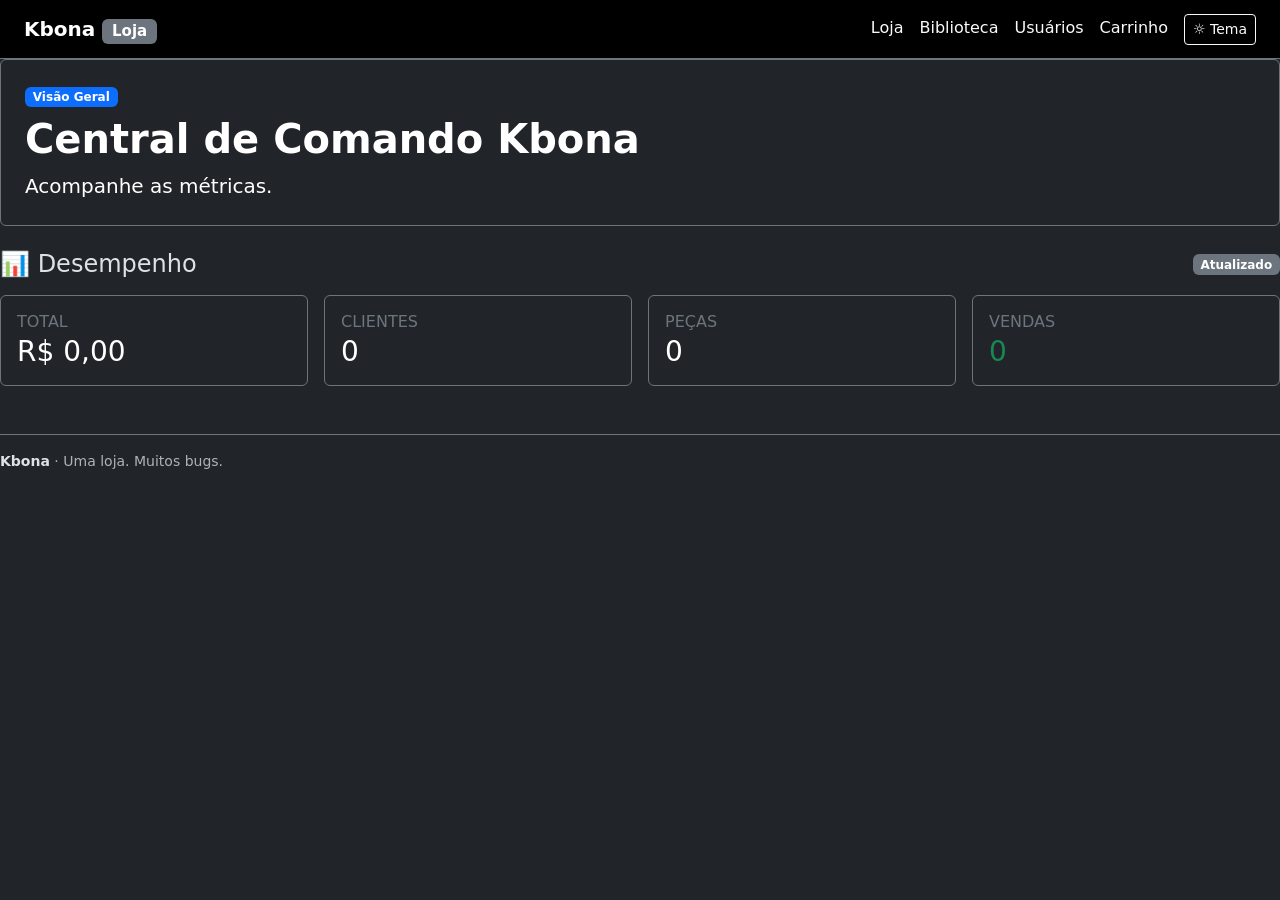
==== index.html @ f742633c "Criar index.html" ====
<!doctype html>
<html lang="pt-BR" data-bs-theme="dark">
<head>
  <meta charset="utf-8">
  <meta name="viewport" content="width=device-width, initial-scale=1">
  <meta name="theme-color" content="#181a1b">
  <meta name="description" content="Kbona -- Loja de Compras">
  <title>Kbona</title>

  <link href="https://cdn.jsdelivr.net/npm/bootstrap@5.3.3/dist/css/bootstrap.min.css" rel="stylesheet">
  <link href="style.css" rel="stylesheet">
</head>
<body>
  <header class="navbar navbar-expand-lg navbar-dark bg-black border-bottom border-secondary sticky-top">
    <div class="container-fluid px-3 px-lg-4">
      <button class="btn btn-outline-light d-lg-none me-2" type="button" data-bs-toggle="offcanvas" data-bs-target="#mobileNav" aria-controls="mobileNav" aria-label="Abrir menu">
        <span aria-hidden="true">☰</span>
      </button>
      <a class="navbar-brand fw-bold" href="#painel"> Kbona <span class="badge text-bg-secondary"> Loja</span></a>

      <div class="d-none d-lg-flex align-items-center gap-2 ms-auto">
        <nav class="nav nav-underline" aria-label="Navegação principal">
          <a class="nav-link text-light" data-nav-link href="#painel">Loja</a>
          <a class="nav-link text-light" data-nav-link href="#produtos">Biblioteca</a>
          <a class="nav-link text-light" data-nav-link href="#clientes">Usuários</a>
          <a class="nav-link text-light" data-nav-link href="#combo">Carrinho</a>
        </nav>
        <button id="tema" class="btn btn-sm btn-outline-light ms-2" type="button" aria-label="Alternar tema" title="Alternar tema">☼ Tema</button>
      </div>
      <button id="tema-mobile" class="btn btn-sm btn-outline-light d-lg-none ms-auto" type="button" aria-label="Alternar tema">☼</button>
    </div>
  </header>

  <div class="offcanvas offcanvas-start text-bg-dark" tabindex="-1" id="mobileNav" aria-labelledby="mobileNavLabel">
    <div class="offcanvas-header border-bottom border-secondary">
      <h2 class="offcanvas-title h5" id="mobileNavLabel">GRIDSTORE <span class="badge text-bg-secondary">MENU</span></h2>
      <button type="button" class="btn-close btn-close-white" data-bs-dismiss="offcanvas" aria-label="Fechar"></button>
    </div>
    <div class="offcanvas-body">
      <p class="small text-secondary">Escolha sua própria aventura administrativa:</p>
      <nav class="nav nav-underline flex-column gap-2" aria-label="Navegação móvel">
        <a class="nav-link text-light" data-nav-link href="#painel">▦ Loja / Painel</a>
        <a class="nav-link text-light" data-nav-link href="#produtos">▣ Biblioteca / Produtos</a>
        <a class="nav-link text-light" data-nav-link href="#clientes">♙ Usuários / Clientes</a>
        <a class="nav-link text-light" data-nav-link href="#combo">＋ Carrinho / Combo</a>
        <hr>
        <button id="tema-mobile-menu" class="btn btn-outline-light" type="button">Alternar tema</button>
      </nav>
      <p class="small text-secondary mt-4">Conexão: você está conectado. Que tecnologia.</p>
    </div>
  </div>
  
  <section id="painel" class="page-section">
      <div class="card text-bg-dark border-secondary mb-4">
        <div class="card-body p-4">
          <span class="badge text-bg-primary mb-2">Visão Geral</span>
          <h1 class="display-6 fw-bold">Central de Comando Kbona</h1>
          <p class="lead mb-0">Acompanhe as métricas.</p>
        </div>
      </div>

      <div class="d-flex justify-content-between align-items-center mb-3">
        <h2 class="h4 mb-0">📊 Desempenho</h2>
        <span class="badge text-bg-secondary">Atualizado</span>
      </div>

      <div class="row row-cols-1 row-cols-sm-2 row-cols-lg-4 g-3 mb-4">
        
        <div class="col">
          <div class="card text-bg-dark border-secondary h-100">
            <div class="card-body d-flex flex-column justify-content-center">
              <h6 class="card-title text-secondary text-uppercase mb-1">Total</h6>
              <h3 class="card-text mb-0" id="ind-faturacao">R$ 0,00</h3>
            </div>
          </div>
        </div>

        <div class="col">
          <div class="card text-bg-dark border-secondary h-100">
            <div class="card-body d-flex flex-column justify-content-center">
              <h6 class="card-title text-secondary text-uppercase mb-1">Clientes</h6>
              <h3 class="card-text mb-0" id="ind-clientes">0</h3>
            </div>
          </div>
        </div>

        <div class="col">
          <div class="card text-bg-dark border-secondary h-100">
            <div class="card-body d-flex flex-column justify-content-center">
              <h6 class="card-title text-secondary text-uppercase mb-1">Peças</h6>
              <h3 class="card-text mb-0" id="ind-estoque">0</h3>
            </div>
          </div>
        </div>

        <div class="col">
          <div class="card text-bg-dark border-secondary h-100">
            <div class="card-body d-flex flex-column justify-content-center">
              <h6 class="card-title text-secondary text-uppercase mb-1">Vendas</h6>
              <h3 class="card-text mb-0 text-success" id="ind-vendas">0</h3>
            </div>
          </div>
        </div>

      </div>
    </section>

    <section id="produtos" class="page-section" hidden>
      <div class="d-flex flex-wrap justify-content-between align-items-center gap-3 mb-3">
        <div>
          <span class="badge text-bg-secondary mb-2">Alternativas</span>
          <h1 class="h2 mb-1">Produtos</h1>
          <p class="text-body-secondary mb-0">Aprimore-se.</p>
        </div>
        <button class="btn btn-light text-dark" id="Produto" type="button">＋ Adicionar</button>
      </div>

      <div class="card border-secondary mb-3">
        <div class="card-body">
          <div class="row g-2">
            <div class="col-12 col-md-4"><label class="visually-hidden" for="pq">Buscar produto</label><input id="pq" type="search" class="form-control" placeholder="Pesquisar" aria-label="Buscar produto"></div>
            <div class="col-6 col-md-3"><label class="visually-hidden" for="pc">Categoria</label><select id="pc" class="form-select" aria-label="Categoria"></select></div>
            <div class="col-6 col-md-2"><label class="visually-hidden" for="pe">Estoque</label><select id="pe" class="form-select" aria-label="Estoque"><option value="">Todo estoque</option><option value="ok">Disponível</option><option value="baixo">Quase acabando</option><option value="esgotado">Esgotado (F)</option></select></div>
            <div class="col-12 col-md-3"><label class="visually-hidden" for="po">Ordenar</label><select id="po" class="form-select" aria-label="Ordenar"><option value="n">Ordenar por nome</option><option value="pa">Menor preço</option><option value="pd">Maior preço</option><option value="e">Menor estoque</option></select></div>
          </div>
        </div>
      </div>

      <div class="card border-secondary">
        <div class="card-header bg-secondary text-dark fw-bold">Inventário</div>
        <div class="card-body">
          <div id="tp" class="row row-cols-1 row-cols-sm-2 row-cols-lg-3 row-cols-xxl-4 g-3"></div>
        </div>
      </div>
    </section>

    <section id="clientes" class="page-section" hidden>
      <div class="d-flex flex-wrap justify-content-between align-items-center gap-3 mb-3">
        <div>
          <span class="badge text-bg-secondary mb-2">COMUNIDADE</span>
          <h1 class="h2 mb-1">Clientes</h1>
        </div>
        <button class="btn btn-light text-dark" id="novoCli" type="button">＋ Usuário</button>
      </div>
      <div class="card border-secondary mb-3"><div class="card-body"><label class="visually-hidden" for="lq">Buscar cliente</label><input id="lq" type="search" class="form-control" placeholder="Buscar usuário por nome ou CPF..."></div></div>
      <div class="card border-secondary">
        <div class="card-header bg-secondary text-dark fw-bold">Lista de Clientes</div>
        <div class="table-responsive">
          <table class="table table-dark table-hover table-striped align-middle mb-0">
            <thead><tr><th scope="col">Nome</th><th scope="col">CPF</th><th scope="col">E-mail</th><th scope="col">Telefone</th><th scope="col">Compras</th></tr></thead>
            <tbody id="tcli"></tbody>
          </table>
        </div>
      </div>
    </section>

    <section id="combo" class="page-section" hidden>
      <div class="mb-3">
        <span class="badge text-bg-secondary mb-2">CARRINHO DE COMPRAS</span>
        <h1 class="h2 mb-1">Montar combo</h1>
        <p class="text-body-secondary mb-0">Monte seu setup<strong>Desconto!</strong></p>
      </div>
      <div class="row g-3">
        <div class="col-12 col-xl-7">
          <div class="card border-secondary h-100">
            <div class="card-header bg-secondary text-dark fw-bold">🛒 Seu carrinho</div>
            <div class="card-body">
              <label class="form-label" for="cc">Cliente / pessoa</label>
              <select id="cc" class="form-select mb-3" aria-label="Cliente"></select>
              <label class="form-label" for="cp">Produto / item</label>
              <div class="row g-2 mb-3">
                <div class="col-7 col-sm-8"><select id="cp" class="form-select" aria-label="Produto"></select></div>
                <div class="col-5 col-sm-4"><div class="input-group"><input id="cq" type="number" min="1" step="1" value="1" class="form-control" aria-label="Quantidade"><button id="add" class="btn btn-secondary" type="button">Adicionar</button></div></div>
              </div>
              <div class="table-responsive">
                <table class="table table-dark table-hover align-middle mb-0"><thead><tr><th scope="col">Item</th><th scope="col">Quantidade.</th><th scope="col">Sub-total</th></tr></thead></table>
              </div>
            </div>
          </div>
        </div>
        <div class="col-12 col-xl-5">
          <div class="card border-secondary h-100">
            <div class="card-header bg-secondary text-dark fw-bold">Resumo da compra</div>
            <div class="card-body">
              <dl id="res" class="row mb-3"></dl>
              <label class="form-label" for="par">Parcelas</label>
              <select id="par" class="form-select mb-2"></select>
              <div id="parinfo" class="small text-body-secondary mb-3"></div>
              <button id="fin" class="btn btn-light text-dark btn-lg w-100" type="button">Finalizar compra e aceitar o destino</button>
            </div>
          </div>
        </div>
      </div>
    </section>

    <section id="vendas" class="page-section" hidden>
      <div class="mb-3">
        <span class="badge text-bg-secondary mb-2">HISTÓRICO</span>
        <h1 class="h2 mb-1">Vendas</h1>
        <p class="text-body-secondary mb-0">Acompanhe os pedidos. Não existe botão de reembolso.</p>
      </div>
      <div class="card border-secondary">
        <div class="card-header bg-secondary text-dark fw-bold">Seus pedidos</div>
        <div class="px-3 pt-2 overflow-x-auto"><ul class="nav nav-tabs flex-nowrap" id="abas" aria-label="Filtrar vendas por status"></ul></div>
        <div class="table-responsive">
          <table class="table table-dark table-hover table-striped align-middle mb-0">
            <thead><tr><th scope="col">Venda</th><th scope="col">Cliente</th><th scope="col">Itens</th><th scope="col">Total</th></tr></thead>
            <tbody id="tv"></tbody>
          </table>
        </div>
      </div>
    </section>

    <footer class="border-top border-secondary mt-5 pt-3 pb-2 small text-body-secondary d-flex flex-column flex-md-row justify-content-between gap-2">
      <span><strong class="text-body">Kbona</strong> · Uma loja. Muitos bugs.</span>
    </footer>
  </main>

  <div class="modal fade" id="mProd" tabindex="-1" aria-labelledby="mProdT" aria-hidden="true">
    <div class="modal-dialog modal-dialog-centered">
      <form class="modal-content text-bg-dark" id="fProd" novalidate>
        <div class="modal-header border-secondary"><h2 class="modal-title h5" id="mProdT">Produto</h2><button type="button" class="btn-close btn-close-white" data-bs-dismiss="modal" aria-label="Fechar"></button></div>
        <div class="modal-body vstack gap-3">
          <input type="hidden" name="pid">
          <div><label class="form-label" for="pn">Nome</label><input id="pn" name="nome" class="form-control" required minlength="3"><div class="invalid-feedback">Informe o nome</div></div>
          <div><label class="form-label" for="pcat">Categoria</label><select id="pcat" name="cat" class="form-select" required></select></div>
          <div class="row g-3">
            <div class="col-12 col-sm-6"><label class="form-label" for="ppr">Preço (R$)</label><input id="ppr" name="preco" type="number" min="0.01" step="0.01" class="form-control" required><div class="invalid-feedback">Informe um preço maior que zero.</div></div>
            <div class="col-12 col-sm-6"><label class="form-label" for="pes">Estoque</label><input id="pes" name="estoque" type="number" min="0" step="1" class="form-control" required><div class="invalid-feedback">Informe um número inteiro, zero ou mais.</div></div>
          </div>
          <div><label class="form-label" for="pimg">Imagem do produto (URL)</label><input id="pimg" name="imagem" type="url" class="form-control" placeholder="https://... (opcional)"><div class="form-text">Cole o endereço de uma imagem pública. Se deixar vazio, o produto aparecerá sem foto.</div></div>
        </div>
        <div class="modal-footer border-secondary"><button type="button" class="btn btn-outline-light" data-bs-dismiss="modal">Desistir</button><button class="btn btn-light text-dark">Salvar item</button></div>
      </form>
    </div>
  </div>

  <div class="modal fade" id="mCli" tabindex="-1" aria-labelledby="mCliT" aria-hidden="true">
    <div class="modal-dialog modal-dialog-centered">
      <form class="modal-content text-bg-dark" id="fCli" novalidate>
        <div class="modal-header border-secondary"><h2 class="modal-title h5" id="mCliT">Cliente</h2><button type="button" class="btn-close btn-close-white" data-bs-dismiss="modal" aria-label="Fechar"></button></div>
        <div class="modal-body vstack gap-3">
          <input type="hidden" name="cid">
          <div><label class="form-label" for="cn">Nome completo</label><input id="cn" name="nome" class="form-control" required minlength="3"><div class="invalid-feedback">Informe</div></div>
          <div><label class="form-label" for="cpf">CPF</label><input id="cpf" name="cpf" class="form-control" required pattern="\d{3}\.?\d{3}\.?\d{3}-?\d{2}" placeholder="000.000.000-00"><div class="invalid-feedback" id="cpfmsg"></div></div>
          <div><label class="form-label" for="cem">E-mail</label><input id="cem" name="email" type="email" class="form-control" required><div class="invalid-feedback">Informe um e-mail válido.</div></div>
          <div><label class="form-label" for="ctl">Telefone</label><input id="ctl" name="tele" class="form-control" required pattern="\(?\d{2}\)?\s?\d{4,5}-?\d{4}" placeholder="(47)"><div class="invalid-feedback">Informe DDD e o numero, como (47).</div></div>
        </div>
        <div class="modal-footer border-secondary"><button type="button" class="btn btn-outline-light" data-bs-dismiss="modal">Cancelar</button><button class="btn btn-light text-dark">Salvar usuário</button></div>
      </form>
    </div>
  </div>

  <div class="modal fade" id="mDel" tabindex="-1" aria-labelledby="delTitle" aria-hidden="true">
    <div class="modal-dialog modal-sm modal-dialog-centered"><div class="modal-content text-bg-dark border-secondary">
      <div class="modal-body"><h2 class="h6" id="delTitle">Tem certeza, chefe?</h2><p class="mb-0">Excluir <strong id="delNome"></strong>? Não tem mais volta</p></div>
      <div class="modal-footer border-secondary"><button type="button" class="btn btn-outline-light" data-bs-dismiss="modal">Voltar</button><button id="delOk" type="button" class="btn btn-danger">Excluir</button></div>
    </div></div>
  </div>

  <div id="toasts" class="toast-container position-fixed bottom-0 end-0 p-3" aria-live="polite" aria-atomic="true"></div>

  <script src="https://cdn.jsdelivr.net/npm/bootstrap@5.3.3/dist/js/bootstrap.bundle.min.js"></script>
    <script src="app.js"></script>
</body>
</html>
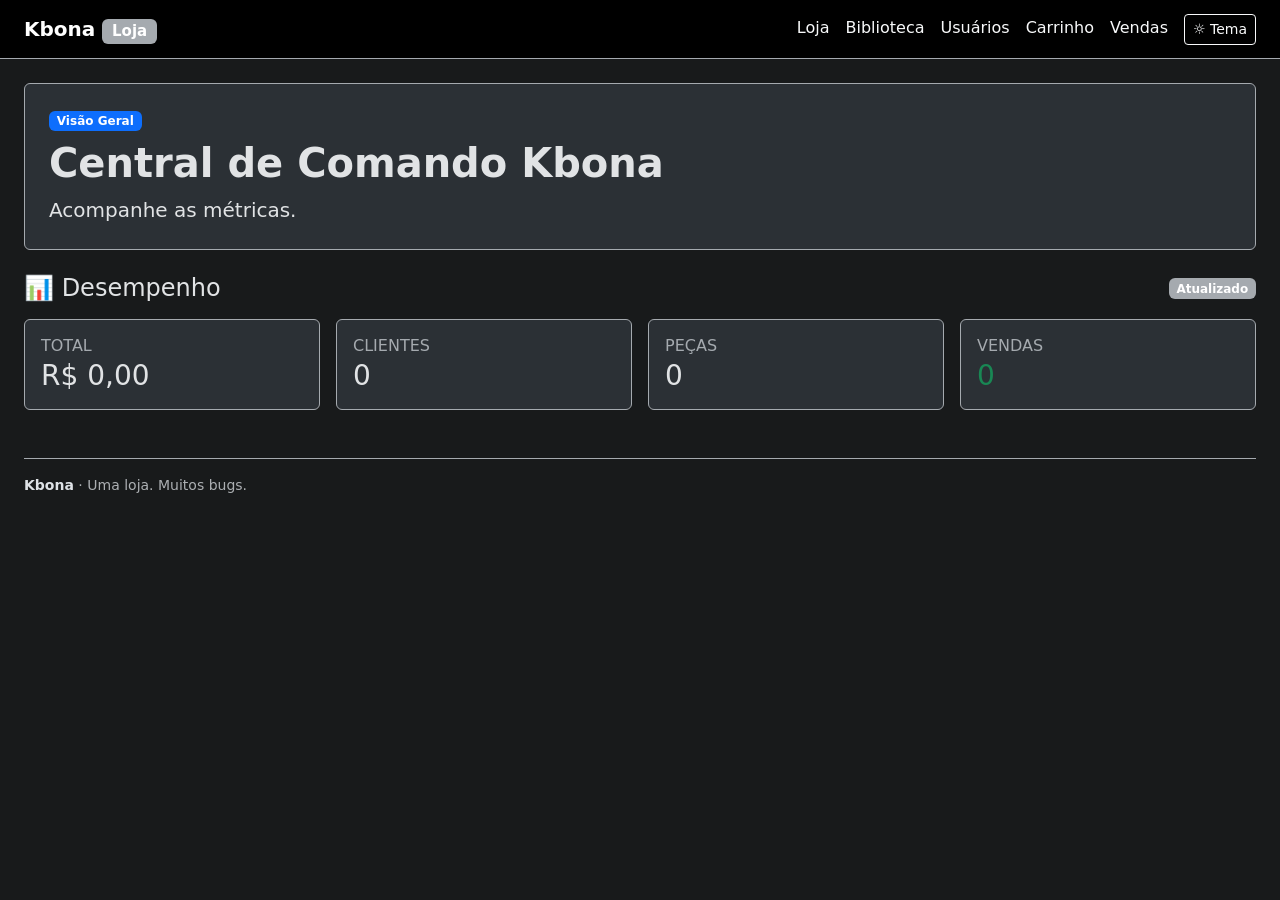
==== commit ca8520fa: "Comentários adicionados" ====
--- a/index.html
+++ b/index.html
@@ -1,266 +1,700 @@
 <!doctype html>
 <html lang="pt-BR" data-bs-theme="dark">
-<head>
-  <meta charset="utf-8">
-  <meta name="viewport" content="width=device-width, initial-scale=1">
-  <meta name="theme-color" content="#181a1b">
-  <meta name="description" content="Kbona -- Loja de Compras">
-  <title>Kbona</title>
-
-  <link href="https://cdn.jsdelivr.net/npm/bootstrap@5.3.3/dist/css/bootstrap.min.css" rel="stylesheet">
-  <link href="style.css" rel="stylesheet">
-</head>
-<body>
-  <header class="navbar navbar-expand-lg navbar-dark bg-black border-bottom border-secondary sticky-top">
-    <div class="container-fluid px-3 px-lg-4">
-      <button class="btn btn-outline-light d-lg-none me-2" type="button" data-bs-toggle="offcanvas" data-bs-target="#mobileNav" aria-controls="mobileNav" aria-label="Abrir menu">
-        <span aria-hidden="true">☰</span>
-      </button>
-      <a class="navbar-brand fw-bold" href="#painel"> Kbona <span class="badge text-bg-secondary"> Loja</span></a>
-
-      <div class="d-none d-lg-flex align-items-center gap-2 ms-auto">
-        <nav class="nav nav-underline" aria-label="Navegação principal">
-          <a class="nav-link text-light" data-nav-link href="#painel">Loja</a>
-          <a class="nav-link text-light" data-nav-link href="#produtos">Biblioteca</a>
-          <a class="nav-link text-light" data-nav-link href="#clientes">Usuários</a>
-          <a class="nav-link text-light" data-nav-link href="#combo">Carrinho</a>
+  <head>
+    <meta charset="utf-8" />
+    <!-- Ajusta a página à largura do celular -->
+    <meta name="viewport" content="width=device-width, initial-scale=1" />
+    <!-- Cor da barra do navegador no celular -->
+    <meta name="theme-color" content="#181a1b" />
+    <meta name="description" content="Kbona -- Loja de Compras" />
+    <title>Kbona</title>
+
+    <!-- Bootstrap (CSS pronto: grade, botões, cards, modais) -->
+    <link
+      href="https://cdn.jsdelivr.net/npm/bootstrap@5.3.3/dist/css/bootstrap.min.css"
+      rel="stylesheet"
+    />
+    <!-- Nosso CSS, carregado depois para sobrescrever o Bootstrap -->
+    <link href="style.css" rel="stylesheet" />
+  </head>
+  <body>
+    <!-- BARRA DO TOPO (fixa): botão ☰, marca, links e botão de tema -->
+    <header
+      class="navbar navbar-expand-lg bg-black border-bottom border-secondary sticky-top"
+      data-bs-theme="dark"
+    >
+      <div class="container-fluid px-3 px-lg-4">
+        <!-- Botão ☰ que abre o menu lateral (só aparece no celular) -->
+        <button
+          class="btn btn-outline-light d-lg-none me-2"
+          type="button"
+          data-bs-toggle="offcanvas"
+          data-bs-target="#mobileNav"
+          aria-controls="mobileNav"
+          aria-label="Abrir menu"
+        >
+          <span aria-hidden="true">☰</span>
+        </button>
+        <!-- Marca da loja; o clique volta ao painel -->
+        <a class="navbar-brand fw-bold" href="#painel"
+          >Kbona <span class="badge text-bg-secondary">Loja</span></a
+        >
+
+        <div class="d-none d-lg-flex align-items-center gap-2 ms-auto">
+          <!-- Menu do desktop. data-nav-link marca os links usados para trocar de tela -->
+          <nav class="nav nav-underline" aria-label="Navegação principal">
+            <a class="nav-link text-light" data-nav-link href="#painel">Loja</a>
+            <a class="nav-link text-light" data-nav-link href="#produtos"
+              >Biblioteca</a
+            >
+            <a class="nav-link text-light" data-nav-link href="#clientes"
+              >Usuários</a
+            >
+            <a class="nav-link text-light" data-nav-link href="#combo"
+              >Carrinho</a
+            >
+            <a class="nav-link text-light" data-nav-link href="#vendas"
+              >Vendas</a
+            >
+          </nav>
+          <!-- Alterna tema claro/escuro (desktop) -->
+          <button
+            id="tema"
+            class="btn btn-sm btn-outline-light ms-2"
+            type="button"
+            aria-label="Alternar tema"
+            title="Alternar tema"
+          >
+            ☼ Tema
+          </button>
+        </div>
+        <!-- Alterna tema claro/escuro (celular) -->
+        <button
+          id="tema-mobile"
+          class="btn btn-sm btn-outline-light d-lg-none ms-auto"
+          type="button"
+          aria-label="Alternar tema"
+        >
+          ☼
+        </button>
+      </div>
+    </header>
+
+    <!-- MENU LATERAL do celular (gaveta que desliza da esquerda) -->
+    <div
+      class="offcanvas offcanvas-start bg-body-tertiary"
+      tabindex="-1"
+      id="mobileNav"
+      aria-labelledby="mobileNavLabel"
+    >
+      <div class="offcanvas-header border-bottom border-secondary">
+        <h2 class="offcanvas-title h5" id="mobileNavLabel">
+          Kbona <span class="badge text-bg-secondary">MENU</span>
+        </h2>
+        <button
+          type="button"
+          class="btn-close"
+          data-bs-dismiss="offcanvas"
+          aria-label="Fechar"
+        ></button>
+      </div>
+      <div class="offcanvas-body">
+        <p class="small text-secondary">
+          Escolha sua própria aventura administrativa:
+        </p>
+        <!-- Mesmos links do menu do desktop -->
+        <nav
+          class="nav nav-underline flex-column gap-2"
+          aria-label="Navegação móvel"
+        >
+          <a class="nav-link" data-nav-link href="#painel">▦ Loja / Painel</a>
+          <a class="nav-link" data-nav-link href="#produtos"
+            >▣ Biblioteca / Produtos</a
+          >
+          <a class="nav-link" data-nav-link href="#clientes"
+            >♙ Usuários / Clientes</a
+          >
+          <a class="nav-link" data-nav-link href="#combo"
+            >＋ Carrinho / Combo</a
+          >
+          <a class="nav-link" data-nav-link href="#vendas"
+            >☰ Vendas / Pedidos</a
+          >
+          <hr />
+          <!-- Alterna tema de dentro do menu lateral -->
+          <button
+            id="tema-mobile-menu"
+            class="btn btn-outline-secondary"
+            type="button"
+          >
+            Alternar tema
+          </button>
         </nav>
-        <button id="tema" class="btn btn-sm btn-outline-light ms-2" type="button" aria-label="Alternar tema" title="Alternar tema">☼ Tema</button>
+        <p class="small text-secondary mt-4">
+          Conexão: você está conectado. Que tecnologia.
+        </p>
       </div>
-      <button id="tema-mobile" class="btn btn-sm btn-outline-light d-lg-none ms-auto" type="button" aria-label="Alternar tema">☼</button>
     </div>
-  </header>
-
-  <div class="offcanvas offcanvas-start text-bg-dark" tabindex="-1" id="mobileNav" aria-labelledby="mobileNavLabel">
-    <div class="offcanvas-header border-bottom border-secondary">
-      <h2 class="offcanvas-title h5" id="mobileNavLabel">GRIDSTORE <span class="badge text-bg-secondary">MENU</span></h2>
-      <button type="button" class="btn-close btn-close-white" data-bs-dismiss="offcanvas" aria-label="Fechar"></button>
+
+    <!-- CONTEÚDO: cada <section> é uma "tela"; só uma fica visível por vez (as outras têm hidden) -->
+    <main class="container-fluid px-3 px-lg-4 py-4">
+      <!-- TELA 1 · PAINEL: resumo da loja -->
+      <section id="painel" class="page-section">
+        <div class="card bg-body-tertiary border-secondary mb-4">
+          <div class="card-body p-4">
+            <span class="badge text-bg-primary mb-2">Visão Geral</span>
+            <h1 class="display-6 fw-bold">Central de Comando Kbona</h1>
+            <p class="lead mb-0">Acompanhe as métricas.</p>
+          </div>
+        </div>
+
+        <div class="d-flex justify-content-between align-items-center mb-3">
+          <h2 class="h4 mb-0">📊 Desempenho</h2>
+          <span class="badge text-bg-secondary">Atualizado</span>
+        </div>
+
+        <!-- Indicadores (ids ind-*): total faturado, clientes, peças em estoque e vendas -->
+        <div class="row row-cols-1 row-cols-sm-2 row-cols-lg-4 g-3 mb-4">
+          <div class="col">
+            <div class="card bg-body-tertiary border-secondary h-100">
+              <div class="card-body d-flex flex-column justify-content-center">
+                <h6 class="card-title text-secondary text-uppercase mb-1">
+                  Total
+                </h6>
+                <h3 class="card-text mb-0" id="ind-faturacao">R$ 0,00</h3>
+              </div>
+            </div>
+          </div>
+          <div class="col">
+            <div class="card bg-body-tertiary border-secondary h-100">
+              <div class="card-body d-flex flex-column justify-content-center">
+                <h6 class="card-title text-secondary text-uppercase mb-1">
+                  Clientes
+                </h6>
+                <h3 class="card-text mb-0" id="ind-clientes">0</h3>
+              </div>
+            </div>
+          </div>
+          <div class="col">
+            <div class="card bg-body-tertiary border-secondary h-100">
+              <div class="card-body d-flex flex-column justify-content-center">
+                <h6 class="card-title text-secondary text-uppercase mb-1">
+                  Peças
+                </h6>
+                <h3 class="card-text mb-0" id="ind-estoque">0</h3>
+              </div>
+            </div>
+          </div>
+          <div class="col">
+            <div class="card bg-body-tertiary border-secondary h-100">
+              <div class="card-body d-flex flex-column justify-content-center">
+                <h6 class="card-title text-secondary text-uppercase mb-1">
+                  Vendas
+                </h6>
+                <h3 class="card-text mb-0 text-success" id="ind-vendas">0</h3>
+              </div>
+            </div>
+          </div>
+        </div>
+      </section>
+
+      <!-- TELA 2 · PRODUTOS: cadastro e inventário -->
+      <section id="produtos" class="page-section" hidden>
+        <div
+          class="d-flex flex-wrap justify-content-between align-items-center gap-3 mb-3"
+        >
+          <div>
+            <span class="badge text-bg-secondary mb-2">Alternativas</span>
+            <h1 class="h2 mb-1">Produtos</h1>
+            <p class="text-body-secondary mb-0">Aprimore-se.</p>
+          </div>
+          <!-- Abre o modal de cadastro de produto -->
+          <button class="btn btn-light" id="Produto" type="button">
+            ＋ Adicionar
+          </button>
+        </div>
+
+        <div class="card border-secondary mb-3">
+          <div class="card-body">
+            <!-- Filtros: busca (pq), categoria (pc), estoque (pe) e ordenação (po) -->
+            <div class="row g-2">
+              <div class="col-12 col-md-4">
+                <label class="visually-hidden" for="pq">Buscar produto</label
+                ><input
+                  id="pq"
+                  type="search"
+                  class="form-control"
+                  placeholder="Pesquisar"
+                  aria-label="Buscar produto"
+                />
+              </div>
+              <div class="col-6 col-md-3">
+                <label class="visually-hidden" for="pc">Categoria</label
+                ><select
+                  id="pc"
+                  class="form-select"
+                  aria-label="Categoria"
+                ></select>
+              </div>
+              <div class="col-6 col-md-2">
+                <label class="visually-hidden" for="pe">Estoque</label
+                ><select id="pe" class="form-select" aria-label="Estoque">
+                  <option value="">Todo estoque</option>
+                  <option value="ok">Disponível</option>
+                  <option value="baixo">Quase acabando</option>
+                  <option value="esgotado">Esgotado (F)</option>
+                </select>
+              </div>
+              <div class="col-12 col-md-3">
+                <label class="visually-hidden" for="po">Ordenar</label
+                ><select id="po" class="form-select" aria-label="Ordenar">
+                  <option value="n">Ordenar por nome</option>
+                  <option value="pa">Menor preço</option>
+                  <option value="pd">Maior preço</option>
+                  <option value="e">Menor estoque</option>
+                </select>
+              </div>
+            </div>
+          </div>
+        </div>
+
+        <div class="card border-secondary">
+          <div class="card-header bg-secondary text-dark fw-bold">
+            Inventário
+          </div>
+          <div class="card-body">
+            <!-- Cards dos produtos (desenhados pelo JS) -->
+            <div
+              id="tp"
+              class="row row-cols-1 row-cols-sm-2 row-cols-lg-3 row-cols-xxl-4 g-3"
+            ></div>
+          </div>
+        </div>
+      </section>
+
+      <!-- TELA 3 · CLIENTES: cadastro e lista -->
+      <section id="clientes" class="page-section" hidden>
+        <div
+          class="d-flex flex-wrap justify-content-between align-items-center gap-3 mb-3"
+        >
+          <div>
+            <span class="badge text-bg-secondary mb-2">COMUNIDADE</span>
+            <h1 class="h2 mb-1">Clientes</h1>
+          </div>
+          <!-- Abre o modal de cadastro de cliente -->
+          <button class="btn btn-light" id="novoCli" type="button">
+            ＋ Usuário
+          </button>
+        </div>
+        <!-- Busca de cliente por nome ou CPF -->
+        <div class="card border-secondary mb-3">
+          <div class="card-body">
+            <label class="visually-hidden" for="lq">Buscar cliente</label
+            ><input
+              id="lq"
+              type="search"
+              class="form-control"
+              placeholder="Buscar usuário por nome ou CPF..."
+            />
+          </div>
+        </div>
+        <div class="card border-secondary">
+          <div class="card-header bg-secondary text-dark fw-bold">
+            Lista de Clientes
+          </div>
+          <div class="table-responsive">
+            <table class="table table-hover table-striped align-middle mb-0">
+              <thead>
+                <tr>
+                  <th scope="col">Nome</th>
+                  <th scope="col">CPF</th>
+                  <th scope="col">E-mail</th>
+                  <th scope="col">Telefone</th>
+                  <th scope="col">Compras</th>
+                </tr>
+              </thead>
+              <!-- Linhas da tabela de clientes (JS) -->
+              <tbody id="tcli"></tbody>
+            </table>
+          </div>
+        </div>
+      </section>
+
+      <!-- TELA 4 · CARRINHO: montar o combo e finalizar a compra -->
+      <section id="combo" class="page-section" hidden>
+        <div class="mb-3">
+          <span class="badge text-bg-secondary mb-2">CARRINHO DE COMPRAS</span>
+          <h1 class="h2 mb-1">Montar combo</h1>
+          <p class="text-body-secondary mb-0">
+            Monte seu setup e ganhe <strong>desconto!</strong>
+          </p>
+        </div>
+        <div class="row g-3">
+          <div class="col-12 col-xl-7">
+            <div class="card border-secondary h-100">
+              <div class="card-header bg-secondary text-dark fw-bold">
+                🛒 Seu carrinho
+              </div>
+              <div class="card-body">
+                <label class="form-label" for="cc">Cliente / pessoa</label>
+                <!-- Cliente que está comprando -->
+                <select
+                  id="cc"
+                  class="form-select mb-3"
+                  aria-label="Cliente"
+                ></select>
+                <label class="form-label" for="cp">Produto / item</label>
+                <!-- Produto (cp), quantidade (cq) e botão Adicionar (add) -->
+                <div class="row g-2 mb-3">
+                  <div class="col-7 col-sm-8">
+                    <select
+                      id="cp"
+                      class="form-select"
+                      aria-label="Produto"
+                    ></select>
+                  </div>
+                  <div class="col-5 col-sm-4">
+                    <div class="input-group">
+                      <input
+                        id="cq"
+                        type="number"
+                        min="1"
+                        step="1"
+                        value="1"
+                        class="form-control"
+                        aria-label="Quantidade"
+                      /><button
+                        id="add"
+                        class="btn btn-secondary"
+                        type="button"
+                      >
+                        Adicionar
+                      </button>
+                    </div>
+                  </div>
+                </div>
+                <div class="table-responsive">
+                  <table class="table table-hover align-middle mb-0">
+                    <thead>
+                      <tr>
+                        <th scope="col">Item</th>
+                        <th scope="col">Qtd.</th>
+                        <th scope="col">Subtotal</th>
+                      </tr>
+                    </thead>
+                    <!-- Itens do carrinho (id novo: o JS precisa escrever aqui) -->
+                    <tbody id="tc"></tbody>
+                  </table>
+                </div>
+              </div>
+            </div>
+          </div>
+          <div class="col-12 col-xl-5">
+            <div class="card border-secondary h-100">
+              <div class="card-header bg-secondary text-dark fw-bold">
+                Resumo da compra
+              </div>
+              <div class="card-body">
+                <!-- Resumo da compra (valores calculados pelo JS) -->
+                <dl id="res" class="row mb-3"></dl>
+                <!-- Parcelas (par) e texto explicativo (parinfo) -->
+                <label class="form-label" for="par">Parcelas</label>
+                <select id="par" class="form-select mb-2"></select>
+                <div id="parinfo" class="small text-body-secondary mb-3"></div>
+                <!-- Finaliza a compra e registra a venda -->
+                <button
+                  id="fin"
+                  class="btn btn-light btn-lg w-100"
+                  type="button"
+                >
+                  Finalizar compra e aceitar o destino
+                </button>
+              </div>
+            </div>
+          </div>
+        </div>
+      </section>
+
+      <!-- TELA 5 · VENDAS: histórico de pedidos -->
+      <section id="vendas" class="page-section" hidden>
+        <div class="mb-3">
+          <span class="badge text-bg-secondary mb-2">HISTÓRICO</span>
+          <h1 class="h2 mb-1">Vendas</h1>
+          <p class="text-body-secondary mb-0">
+            Acompanhe os pedidos. Não existe botão de reembolso.
+          </p>
+        </div>
+        <div class="card border-secondary">
+          <div class="card-header bg-secondary text-dark fw-bold">
+            Seus pedidos
+          </div>
+          <!-- Abas de filtro por status (geradas pelo JS) -->
+          <div class="px-3 pt-2 overflow-x-auto">
+            <ul
+              class="nav nav-tabs flex-nowrap"
+              id="abas"
+              aria-label="Filtrar vendas por status"
+            ></ul>
+          </div>
+          <div class="table-responsive">
+            <table class="table table-hover table-striped align-middle mb-0">
+              <thead>
+                <tr>
+                  <th scope="col">Venda</th>
+                  <th scope="col">Cliente</th>
+                  <th scope="col">Itens</th>
+                  <th scope="col">Total</th>
+                </tr>
+              </thead>
+              <!-- Linhas da tabela de vendas (JS) -->
+              <tbody id="tv"></tbody>
+            </table>
+          </div>
+        </div>
+      </section>
+
+      <!-- RODAPÉ -->
+      <footer
+        class="border-top border-secondary mt-5 pt-3 pb-2 small text-body-secondary d-flex flex-column flex-md-row justify-content-between gap-2"
+      >
+        <span
+          ><strong class="text-body">Kbona</strong> · Uma loja. Muitos
+          bugs.</span
+        >
+      </footer>
+    </main>
+
+    <!-- MODAL DE PRODUTO (criar/editar); required, min e step validam os campos -->
+    <div
+      class="modal fade"
+      id="mProd"
+      tabindex="-1"
+      aria-labelledby="mProdT"
+      aria-hidden="true"
+    >
+      <div class="modal-dialog modal-dialog-centered">
+        <form class="modal-content bg-body-tertiary" id="fProd" novalidate>
+          <div class="modal-header border-secondary">
+            <h2 class="modal-title h5" id="mProdT">Produto</h2>
+            <button
+              type="button"
+              class="btn-close"
+              data-bs-dismiss="modal"
+              aria-label="Fechar"
+            ></button>
+          </div>
+          <div class="modal-body vstack gap-3">
+            <!-- Id oculto do produto (usado ao editar) -->
+            <input type="hidden" name="pid" />
+            <div>
+              <label class="form-label" for="pn">Nome</label
+              ><input
+                id="pn"
+                name="nome"
+                class="form-control"
+                required
+                minlength="3"
+              />
+              <div class="invalid-feedback">
+                Informe o nome (mínimo 3 letras).
+              </div>
+            </div>
+            <div>
+              <label class="form-label" for="pcat">Categoria</label
+              ><select
+                id="pcat"
+                name="cat"
+                class="form-select"
+                required
+              ></select>
+            </div>
+            <div class="row g-3">
+              <div class="col-12 col-sm-6">
+                <label class="form-label" for="ppr">Preço (R$)</label
+                ><input
+                  id="ppr"
+                  name="preco"
+                  type="number"
+                  min="0.01"
+                  step="0.01"
+                  class="form-control"
+                  required
+                />
+                <div class="invalid-feedback">
+                  Informe um preço maior que zero.
+                </div>
+              </div>
+              <div class="col-12 col-sm-6">
+                <label class="form-label" for="pes">Estoque</label
+                ><input
+                  id="pes"
+                  name="estoque"
+                  type="number"
+                  min="0"
+                  step="1"
+                  class="form-control"
+                  required
+                />
+                <div class="invalid-feedback">
+                  Informe um número inteiro, zero ou mais.
+                </div>
+              </div>
+            </div>
+            <div>
+              <label class="form-label" for="pimg"
+                >Imagem do produto (URL)</label
+              ><input
+                id="pimg"
+                name="imagem"
+                type="url"
+                class="form-control"
+                placeholder="https://... (opcional)"
+              />
+              <div class="form-text">
+                Cole o endereço de uma imagem pública. Se deixar vazio, o
+                produto aparecerá sem foto.
+              </div>
+            </div>
+          </div>
+          <div class="modal-footer border-secondary">
+            <button
+              type="button"
+              class="btn btn-outline-secondary"
+              data-bs-dismiss="modal"
+            >
+              Desistir</button
+            ><button type="submit" class="btn btn-light">Salvar item</button>
+          </div>
+        </form>
+      </div>
     </div>
-    <div class="offcanvas-body">
-      <p class="small text-secondary">Escolha sua própria aventura administrativa:</p>
-      <nav class="nav nav-underline flex-column gap-2" aria-label="Navegação móvel">
-        <a class="nav-link text-light" data-nav-link href="#painel">▦ Loja / Painel</a>
-        <a class="nav-link text-light" data-nav-link href="#produtos">▣ Biblioteca / Produtos</a>
-        <a class="nav-link text-light" data-nav-link href="#clientes">♙ Usuários / Clientes</a>
-        <a class="nav-link text-light" data-nav-link href="#combo">＋ Carrinho / Combo</a>
-        <hr>
-        <button id="tema-mobile-menu" class="btn btn-outline-light" type="button">Alternar tema</button>
-      </nav>
-      <p class="small text-secondary mt-4">Conexão: você está conectado. Que tecnologia.</p>
+
+    <!-- MODAL DE CLIENTE; pattern valida CPF e telefone -->
+    <div
+      class="modal fade"
+      id="mCli"
+      tabindex="-1"
+      aria-labelledby="mCliT"
+      aria-hidden="true"
+    >
+      <div class="modal-dialog modal-dialog-centered">
+        <form class="modal-content bg-body-tertiary" id="fCli" novalidate>
+          <div class="modal-header border-secondary">
+            <h2 class="modal-title h5" id="mCliT">Cliente</h2>
+            <button
+              type="button"
+              class="btn-close"
+              data-bs-dismiss="modal"
+              aria-label="Fechar"
+            ></button>
+          </div>
+          <div class="modal-body vstack gap-3">
+            <!-- Id oculto do cliente (usado ao editar) -->
+            <input type="hidden" name="cid" />
+            <div>
+              <label class="form-label" for="cn">Nome completo</label
+              ><input
+                id="cn"
+                name="nome"
+                class="form-control"
+                required
+                minlength="3"
+              />
+              <div class="invalid-feedback">Informe o nome completo.</div>
+            </div>
+            <div>
+              <label class="form-label" for="cpf">CPF</label
+              ><input
+                id="cpf"
+                name="cpf"
+                class="form-control"
+                required
+                pattern="\d{3}\.?\d{3}\.?\d{3}-?\d{2}"
+                placeholder="000.000.000-00"
+              />
+              <div class="invalid-feedback" id="cpfmsg"></div>
+            </div>
+            <div>
+              <label class="form-label" for="cem">E-mail</label
+              ><input
+                id="cem"
+                name="email"
+                type="email"
+                class="form-control"
+                required
+              />
+              <div class="invalid-feedback">Informe um e-mail válido.</div>
+            </div>
+            <div>
+              <label class="form-label" for="ctl">Telefone</label
+              ><input
+                id="ctl"
+                name="tele"
+                class="form-control"
+                required
+                pattern="\(?\d{2}\)?\s?\d{4,5}-?\d{4}"
+                placeholder="(47) 99999-9999"
+              />
+              <div class="invalid-feedback">
+                Informe DDD e o número, como (47) 99999-9999.
+              </div>
+            </div>
+          </div>
+          <div class="modal-footer border-secondary">
+            <button
+              type="button"
+              class="btn btn-outline-secondary"
+              data-bs-dismiss="modal"
+            >
+              Cancelar</button
+            ><button type="submit" class="btn btn-light">Salvar usuário</button>
+          </div>
+        </form>
+      </div>
     </div>
-  </div>
-  
-  <section id="painel" class="page-section">
-      <div class="card text-bg-dark border-secondary mb-4">
-        <div class="card-body p-4">
-          <span class="badge text-bg-primary mb-2">Visão Geral</span>
-          <h1 class="display-6 fw-bold">Central de Comando Kbona</h1>
-          <p class="lead mb-0">Acompanhe as métricas.</p>
+
+    <!-- MODAL DE EXCLUSÃO: nome do item em #delNome, botão confirmar #delOk -->
+    <div
+      class="modal fade"
+      id="mDel"
+      tabindex="-1"
+      aria-labelledby="delTitle"
+      aria-hidden="true"
+    >
+      <div class="modal-dialog modal-sm modal-dialog-centered">
+        <div class="modal-content bg-body-tertiary border-secondary">
+          <div class="modal-body">
+            <h2 class="h6" id="delTitle">Tem certeza, chefe?</h2>
+            <p class="mb-0">
+              Excluir <strong id="delNome"></strong>? Não tem mais volta.
+            </p>
+          </div>
+          <div class="modal-footer border-secondary">
+            <button
+              type="button"
+              class="btn btn-outline-secondary"
+              data-bs-dismiss="modal"
+            >
+              Voltar</button
+            ><button id="delOk" type="button" class="btn btn-danger">
+              Excluir
+            </button>
+          </div>
         </div>
       </div>
-
-      <div class="d-flex justify-content-between align-items-center mb-3">
-        <h2 class="h4 mb-0">📊 Desempenho</h2>
-        <span class="badge text-bg-secondary">Atualizado</span>
-      </div>
-
-      <div class="row row-cols-1 row-cols-sm-2 row-cols-lg-4 g-3 mb-4">
-        
-        <div class="col">
-          <div class="card text-bg-dark border-secondary h-100">
-            <div class="card-body d-flex flex-column justify-content-center">
-              <h6 class="card-title text-secondary text-uppercase mb-1">Total</h6>
-              <h3 class="card-text mb-0" id="ind-faturacao">R$ 0,00</h3>
-            </div>
-          </div>
-        </div>
-
-        <div class="col">
-          <div class="card text-bg-dark border-secondary h-100">
-            <div class="card-body d-flex flex-column justify-content-center">
-              <h6 class="card-title text-secondary text-uppercase mb-1">Clientes</h6>
-              <h3 class="card-text mb-0" id="ind-clientes">0</h3>
-            </div>
-          </div>
-        </div>
-
-        <div class="col">
-          <div class="card text-bg-dark border-secondary h-100">
-            <div class="card-body d-flex flex-column justify-content-center">
-              <h6 class="card-title text-secondary text-uppercase mb-1">Peças</h6>
-              <h3 class="card-text mb-0" id="ind-estoque">0</h3>
-            </div>
-          </div>
-        </div>
-
-        <div class="col">
-          <div class="card text-bg-dark border-secondary h-100">
-            <div class="card-body d-flex flex-column justify-content-center">
-              <h6 class="card-title text-secondary text-uppercase mb-1">Vendas</h6>
-              <h3 class="card-text mb-0 text-success" id="ind-vendas">0</h3>
-            </div>
-          </div>
-        </div>
-
-      </div>
-    </section>
-
-    <section id="produtos" class="page-section" hidden>
-      <div class="d-flex flex-wrap justify-content-between align-items-center gap-3 mb-3">
-        <div>
-          <span class="badge text-bg-secondary mb-2">Alternativas</span>
-          <h1 class="h2 mb-1">Produtos</h1>
-          <p class="text-body-secondary mb-0">Aprimore-se.</p>
-        </div>
-        <button class="btn btn-light text-dark" id="Produto" type="button">＋ Adicionar</button>
-      </div>
-
-      <div class="card border-secondary mb-3">
-        <div class="card-body">
-          <div class="row g-2">
-            <div class="col-12 col-md-4"><label class="visually-hidden" for="pq">Buscar produto</label><input id="pq" type="search" class="form-control" placeholder="Pesquisar" aria-label="Buscar produto"></div>
-            <div class="col-6 col-md-3"><label class="visually-hidden" for="pc">Categoria</label><select id="pc" class="form-select" aria-label="Categoria"></select></div>
-            <div class="col-6 col-md-2"><label class="visually-hidden" for="pe">Estoque</label><select id="pe" class="form-select" aria-label="Estoque"><option value="">Todo estoque</option><option value="ok">Disponível</option><option value="baixo">Quase acabando</option><option value="esgotado">Esgotado (F)</option></select></div>
-            <div class="col-12 col-md-3"><label class="visually-hidden" for="po">Ordenar</label><select id="po" class="form-select" aria-label="Ordenar"><option value="n">Ordenar por nome</option><option value="pa">Menor preço</option><option value="pd">Maior preço</option><option value="e">Menor estoque</option></select></div>
-          </div>
-        </div>
-      </div>
-
-      <div class="card border-secondary">
-        <div class="card-header bg-secondary text-dark fw-bold">Inventário</div>
-        <div class="card-body">
-          <div id="tp" class="row row-cols-1 row-cols-sm-2 row-cols-lg-3 row-cols-xxl-4 g-3"></div>
-        </div>
-      </div>
-    </section>
-
-    <section id="clientes" class="page-section" hidden>
-      <div class="d-flex flex-wrap justify-content-between align-items-center gap-3 mb-3">
-        <div>
-          <span class="badge text-bg-secondary mb-2">COMUNIDADE</span>
-          <h1 class="h2 mb-1">Clientes</h1>
-        </div>
-        <button class="btn btn-light text-dark" id="novoCli" type="button">＋ Usuário</button>
-      </div>
-      <div class="card border-secondary mb-3"><div class="card-body"><label class="visually-hidden" for="lq">Buscar cliente</label><input id="lq" type="search" class="form-control" placeholder="Buscar usuário por nome ou CPF..."></div></div>
-      <div class="card border-secondary">
-        <div class="card-header bg-secondary text-dark fw-bold">Lista de Clientes</div>
-        <div class="table-responsive">
-          <table class="table table-dark table-hover table-striped align-middle mb-0">
-            <thead><tr><th scope="col">Nome</th><th scope="col">CPF</th><th scope="col">E-mail</th><th scope="col">Telefone</th><th scope="col">Compras</th></tr></thead>
-            <tbody id="tcli"></tbody>
-          </table>
-        </div>
-      </div>
-    </section>
-
-    <section id="combo" class="page-section" hidden>
-      <div class="mb-3">
-        <span class="badge text-bg-secondary mb-2">CARRINHO DE COMPRAS</span>
-        <h1 class="h2 mb-1">Montar combo</h1>
-        <p class="text-body-secondary mb-0">Monte seu setup<strong>Desconto!</strong></p>
-      </div>
-      <div class="row g-3">
-        <div class="col-12 col-xl-7">
-          <div class="card border-secondary h-100">
-            <div class="card-header bg-secondary text-dark fw-bold">🛒 Seu carrinho</div>
-            <div class="card-body">
-              <label class="form-label" for="cc">Cliente / pessoa</label>
-              <select id="cc" class="form-select mb-3" aria-label="Cliente"></select>
-              <label class="form-label" for="cp">Produto / item</label>
-              <div class="row g-2 mb-3">
-                <div class="col-7 col-sm-8"><select id="cp" class="form-select" aria-label="Produto"></select></div>
-                <div class="col-5 col-sm-4"><div class="input-group"><input id="cq" type="number" min="1" step="1" value="1" class="form-control" aria-label="Quantidade"><button id="add" class="btn btn-secondary" type="button">Adicionar</button></div></div>
-              </div>
-              <div class="table-responsive">
-                <table class="table table-dark table-hover align-middle mb-0"><thead><tr><th scope="col">Item</th><th scope="col">Quantidade.</th><th scope="col">Sub-total</th></tr></thead></table>
-              </div>
-            </div>
-          </div>
-        </div>
-        <div class="col-12 col-xl-5">
-          <div class="card border-secondary h-100">
-            <div class="card-header bg-secondary text-dark fw-bold">Resumo da compra</div>
-            <div class="card-body">
-              <dl id="res" class="row mb-3"></dl>
-              <label class="form-label" for="par">Parcelas</label>
-              <select id="par" class="form-select mb-2"></select>
-              <div id="parinfo" class="small text-body-secondary mb-3"></div>
-              <button id="fin" class="btn btn-light text-dark btn-lg w-100" type="button">Finalizar compra e aceitar o destino</button>
-            </div>
-          </div>
-        </div>
-      </div>
-    </section>
-
-    <section id="vendas" class="page-section" hidden>
-      <div class="mb-3">
-        <span class="badge text-bg-secondary mb-2">HISTÓRICO</span>
-        <h1 class="h2 mb-1">Vendas</h1>
-        <p class="text-body-secondary mb-0">Acompanhe os pedidos. Não existe botão de reembolso.</p>
-      </div>
-      <div class="card border-secondary">
-        <div class="card-header bg-secondary text-dark fw-bold">Seus pedidos</div>
-        <div class="px-3 pt-2 overflow-x-auto"><ul class="nav nav-tabs flex-nowrap" id="abas" aria-label="Filtrar vendas por status"></ul></div>
-        <div class="table-responsive">
-          <table class="table table-dark table-hover table-striped align-middle mb-0">
-            <thead><tr><th scope="col">Venda</th><th scope="col">Cliente</th><th scope="col">Itens</th><th scope="col">Total</th></tr></thead>
-            <tbody id="tv"></tbody>
-          </table>
-        </div>
-      </div>
-    </section>
-
-    <footer class="border-top border-secondary mt-5 pt-3 pb-2 small text-body-secondary d-flex flex-column flex-md-row justify-content-between gap-2">
-      <span><strong class="text-body">Kbona</strong> · Uma loja. Muitos bugs.</span>
-    </footer>
-  </main>
-
-  <div class="modal fade" id="mProd" tabindex="-1" aria-labelledby="mProdT" aria-hidden="true">
-    <div class="modal-dialog modal-dialog-centered">
-      <form class="modal-content text-bg-dark" id="fProd" novalidate>
-        <div class="modal-header border-secondary"><h2 class="modal-title h5" id="mProdT">Produto</h2><button type="button" class="btn-close btn-close-white" data-bs-dismiss="modal" aria-label="Fechar"></button></div>
-        <div class="modal-body vstack gap-3">
-          <input type="hidden" name="pid">
-          <div><label class="form-label" for="pn">Nome</label><input id="pn" name="nome" class="form-control" required minlength="3"><div class="invalid-feedback">Informe o nome</div></div>
-          <div><label class="form-label" for="pcat">Categoria</label><select id="pcat" name="cat" class="form-select" required></select></div>
-          <div class="row g-3">
-            <div class="col-12 col-sm-6"><label class="form-label" for="ppr">Preço (R$)</label><input id="ppr" name="preco" type="number" min="0.01" step="0.01" class="form-control" required><div class="invalid-feedback">Informe um preço maior que zero.</div></div>
-            <div class="col-12 col-sm-6"><label class="form-label" for="pes">Estoque</label><input id="pes" name="estoque" type="number" min="0" step="1" class="form-control" required><div class="invalid-feedback">Informe um número inteiro, zero ou mais.</div></div>
-          </div>
-          <div><label class="form-label" for="pimg">Imagem do produto (URL)</label><input id="pimg" name="imagem" type="url" class="form-control" placeholder="https://... (opcional)"><div class="form-text">Cole o endereço de uma imagem pública. Se deixar vazio, o produto aparecerá sem foto.</div></div>
-        </div>
-        <div class="modal-footer border-secondary"><button type="button" class="btn btn-outline-light" data-bs-dismiss="modal">Desistir</button><button class="btn btn-light text-dark">Salvar item</button></div>
-      </form>
     </div>
-  </div>
-
-  <div class="modal fade" id="mCli" tabindex="-1" aria-labelledby="mCliT" aria-hidden="true">
-    <div class="modal-dialog modal-dialog-centered">
-      <form class="modal-content text-bg-dark" id="fCli" novalidate>
-        <div class="modal-header border-secondary"><h2 class="modal-title h5" id="mCliT">Cliente</h2><button type="button" class="btn-close btn-close-white" data-bs-dismiss="modal" aria-label="Fechar"></button></div>
-        <div class="modal-body vstack gap-3">
-          <input type="hidden" name="cid">
-          <div><label class="form-label" for="cn">Nome completo</label><input id="cn" name="nome" class="form-control" required minlength="3"><div class="invalid-feedback">Informe</div></div>
-          <div><label class="form-label" for="cpf">CPF</label><input id="cpf" name="cpf" class="form-control" required pattern="\d{3}\.?\d{3}\.?\d{3}-?\d{2}" placeholder="000.000.000-00"><div class="invalid-feedback" id="cpfmsg"></div></div>
-          <div><label class="form-label" for="cem">E-mail</label><input id="cem" name="email" type="email" class="form-control" required><div class="invalid-feedback">Informe um e-mail válido.</div></div>
-          <div><label class="form-label" for="ctl">Telefone</label><input id="ctl" name="tele" class="form-control" required pattern="\(?\d{2}\)?\s?\d{4,5}-?\d{4}" placeholder="(47)"><div class="invalid-feedback">Informe DDD e o numero, como (47).</div></div>
-        </div>
-        <div class="modal-footer border-secondary"><button type="button" class="btn btn-outline-light" data-bs-dismiss="modal">Cancelar</button><button class="btn btn-light text-dark">Salvar usuário</button></div>
-      </form>
-    </div>
-  </div>
-
-  <div class="modal fade" id="mDel" tabindex="-1" aria-labelledby="delTitle" aria-hidden="true">
-    <div class="modal-dialog modal-sm modal-dialog-centered"><div class="modal-content text-bg-dark border-secondary">
-      <div class="modal-body"><h2 class="h6" id="delTitle">Tem certeza, chefe?</h2><p class="mb-0">Excluir <strong id="delNome"></strong>? Não tem mais volta</p></div>
-      <div class="modal-footer border-secondary"><button type="button" class="btn btn-outline-light" data-bs-dismiss="modal">Voltar</button><button id="delOk" type="button" class="btn btn-danger">Excluir</button></div>
-    </div></div>
-  </div>
-
-  <div id="toasts" class="toast-container position-fixed bottom-0 end-0 p-3" aria-live="polite" aria-atomic="true"></div>
-
-  <script src="https://cdn.jsdelivr.net/npm/bootstrap@5.3.3/dist/js/bootstrap.bundle.min.js"></script>
+
+    <!-- Área das notificações (toasts), canto inferior direito -->
+    <div
+      id="toasts"
+      class="toast-container position-fixed bottom-0 end-0 p-3"
+      aria-live="polite"
+      aria-atomic="true"
+    ></div>
+
+    <!-- Bootstrap JS (modais, menu lateral, toasts); vem antes do app.js -->
+    <script src="https://cdn.jsdelivr.net/npm/bootstrap@5.3.3/dist/js/bootstrap.bundle.min.js"></script>
+    <!-- Nosso JS: dados, telas, tema e cálculos -->
     <script src="app.js"></script>
-</body>
-</html>+  </body>
+</html>
--- a/style.css
+++ b/style.css
@@ -0,0 +1,20 @@
+[data-bs-theme="dark"] {
+  --bs-body-bg: #181a1b;
+  --bs-body-color: #e1e3e5;
+  --bs-secondary-rgb: 165, 170, 175;
+  --bs-border-color: #555b60;
+  --bs-tertiary-bg: #292d31;
+}
+
+.table th,
+.table td {
+  vertical-align: middle;
+  white-space: nowrap;
+}
+
+@media (max-width: 575.98px) {
+  main.container-fluid {
+    padding-left: .75rem !important;
+    padding-right: .75rem !important;
+  }
+}
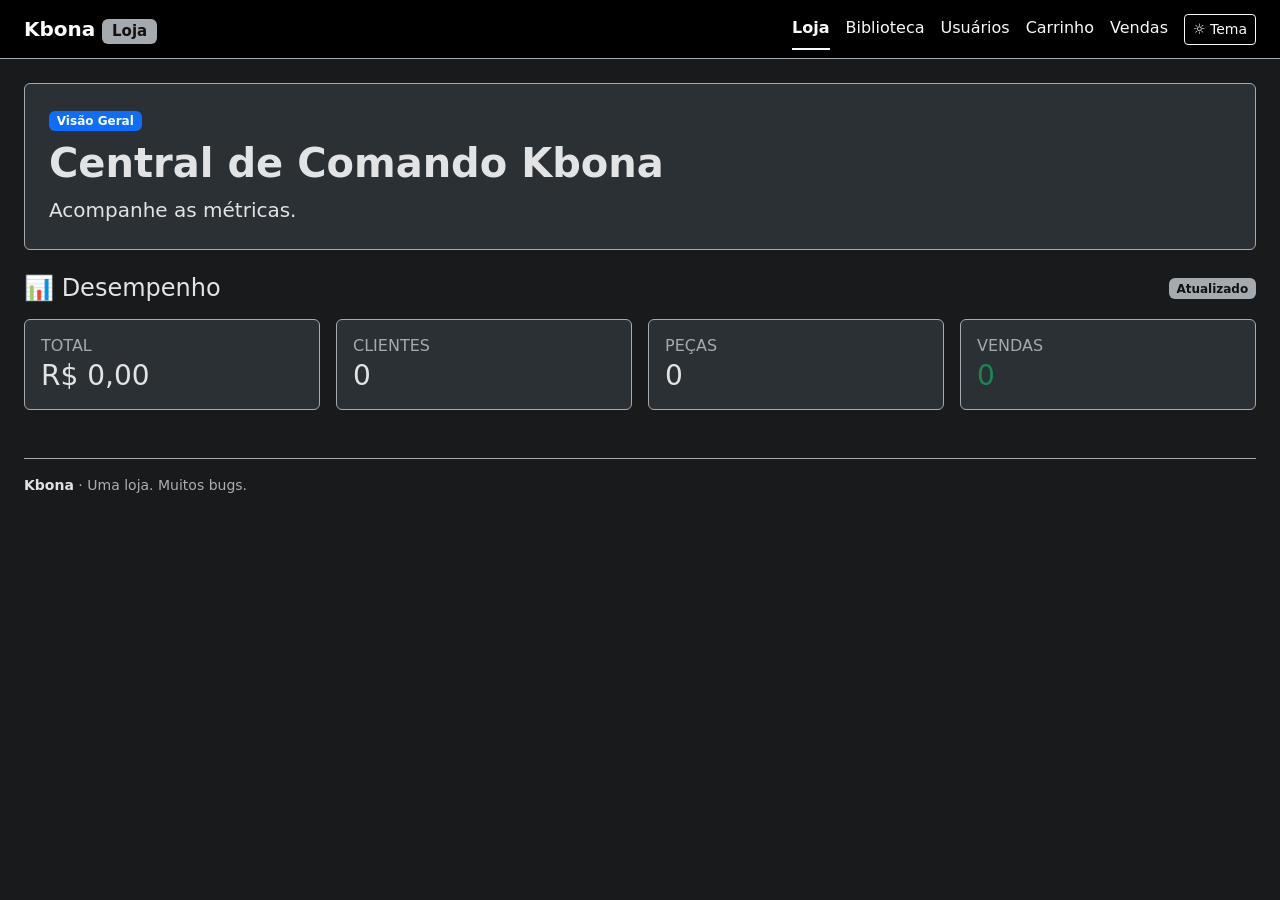
==== commit 4dc59fa1: "Separação de arquivos.html" ====
--- a/index.html
+++ b/index.html
@@ -1,700 +1,136 @@
 <!doctype html>
 <html lang="pt-BR" data-bs-theme="dark">
-  <head>
-    <meta charset="utf-8" />
-    <!-- Ajusta a página à largura do celular -->
-    <meta name="viewport" content="width=device-width, initial-scale=1" />
-    <!-- Cor da barra do navegador no celular -->
-    <meta name="theme-color" content="#181a1b" />
-    <meta name="description" content="Kbona -- Loja de Compras" />
-    <title>Kbona</title>
+<head>
+  <meta charset="utf-8">
+  <!-- Ajusta a página à largura do celular -->
+  <meta name="viewport" content="width=device-width, initial-scale=1">
+  <!-- Cor da barra do navegador no celular -->
+  <meta name="theme-color" content="#181a1b">
+  <meta name="description" content="Kbona -- Loja de Compras">
+  <title>Kbona</title>
 
-    <!-- Bootstrap (CSS pronto: grade, botões, cards, modais) -->
-    <link
-      href="https://cdn.jsdelivr.net/npm/bootstrap@5.3.3/dist/css/bootstrap.min.css"
-      rel="stylesheet"
-    />
-    <!-- Nosso CSS, carregado depois para sobrescrever o Bootstrap -->
-    <link href="style.css" rel="stylesheet" />
-  </head>
-  <body>
-    <!-- BARRA DO TOPO (fixa): botão ☰, marca, links e botão de tema -->
-    <header
-      class="navbar navbar-expand-lg bg-black border-bottom border-secondary sticky-top"
-      data-bs-theme="dark"
-    >
-      <div class="container-fluid px-3 px-lg-4">
-        <!-- Botão ☰ que abre o menu lateral (só aparece no celular) -->
-        <button
-          class="btn btn-outline-light d-lg-none me-2"
-          type="button"
-          data-bs-toggle="offcanvas"
-          data-bs-target="#mobileNav"
-          aria-controls="mobileNav"
-          aria-label="Abrir menu"
-        >
-          <span aria-hidden="true">☰</span>
-        </button>
-        <!-- Marca da loja; o clique volta ao painel -->
-        <a class="navbar-brand fw-bold" href="#painel"
-          >Kbona <span class="badge text-bg-secondary">Loja</span></a
-        >
+  <!-- Bootstrap (CSS pronto: grade, botões, cards, modais) -->
+  <link href="https://cdn.jsdelivr.net/npm/bootstrap@5.3.3/dist/css/bootstrap.min.css" rel="stylesheet">
+  <!-- Nosso CSS, carregado depois para sobrescrever o Bootstrap -->
+  <link href="style.css" rel="stylesheet">
+</head>
+<body>
+  <!-- BARRA DO TOPO (fixa): botão ☰, marca, links e botão de tema -->
+  <header class="navbar navbar-expand-lg bg-black border-bottom border-secondary sticky-top" data-bs-theme="dark">
+    <div class="container-fluid px-3 px-lg-4">
+      <!-- Botão ☰ que abre o menu lateral (só aparece no celular) -->
+      <button class="btn btn-outline-light d-lg-none me-2" type="button" data-bs-toggle="offcanvas" data-bs-target="#mobileNav" aria-controls="mobileNav" aria-label="Abrir menu">
+        <span aria-hidden="true">☰</span>
+      </button>
+      <!-- Marca da loja; o clique volta ao painel -->
+      <a class="navbar-brand fw-bold" href="index.html">Kbona <span class="badge text-bg-secondary">Loja</span></a>
 
-        <div class="d-none d-lg-flex align-items-center gap-2 ms-auto">
-          <!-- Menu do desktop. data-nav-link marca os links usados para trocar de tela -->
-          <nav class="nav nav-underline" aria-label="Navegação principal">
-            <a class="nav-link text-light" data-nav-link href="#painel">Loja</a>
-            <a class="nav-link text-light" data-nav-link href="#produtos"
-              >Biblioteca</a
-            >
-            <a class="nav-link text-light" data-nav-link href="#clientes"
-              >Usuários</a
-            >
-            <a class="nav-link text-light" data-nav-link href="#combo"
-              >Carrinho</a
-            >
-            <a class="nav-link text-light" data-nav-link href="#vendas"
-              >Vendas</a
-            >
-          </nav>
-          <!-- Alterna tema claro/escuro (desktop) -->
-          <button
-            id="tema"
-            class="btn btn-sm btn-outline-light ms-2"
-            type="button"
-            aria-label="Alternar tema"
-            title="Alternar tema"
-          >
-            ☼ Tema
-          </button>
+      <div class="d-none d-lg-flex align-items-center gap-2 ms-auto">
+        <!-- Menu do desktop; o link da página atual recebe a classe active -->
+        <nav class="nav nav-underline" aria-label="Navegação principal">
+          <a class="nav-link active text-light" data-nav-link href="index.html" aria-current="page">Loja</a>
+          <a class="nav-link text-light" data-nav-link href="produtos.html">Biblioteca</a>
+          <a class="nav-link text-light" data-nav-link href="clientes.html">Usuários</a>
+          <a class="nav-link text-light" data-nav-link href="carrinho.html">Carrinho</a>
+          <a class="nav-link text-light" data-nav-link href="vendas.html">Vendas</a>
+        </nav>
+        <!-- Alterna tema claro/escuro (desktop) -->
+        <button id="tema" class="btn btn-sm btn-outline-light ms-2" type="button" aria-label="Alternar tema" title="Alternar tema">☼ Tema</button>
+      </div>
+      <!-- Alterna tema claro/escuro (celular) -->
+      <button id="tema-mobile" class="btn btn-sm btn-outline-light d-lg-none ms-auto" type="button" aria-label="Alternar tema">☼</button>
+    </div>
+  </header>
+
+  <!-- MENU LATERAL do celular (gaveta que desliza da esquerda) -->
+  <div class="offcanvas offcanvas-start bg-body-tertiary" tabindex="-1" id="mobileNav" aria-labelledby="mobileNavLabel">
+    <div class="offcanvas-header border-bottom border-secondary">
+      <h2 class="offcanvas-title h5" id="mobileNavLabel">Kbona <span class="badge text-bg-secondary">MENU</span></h2>
+      <button type="button" class="btn-close" data-bs-dismiss="offcanvas" aria-label="Fechar"></button>
+    </div>
+    <div class="offcanvas-body">
+      <p class="small text-secondary">Escolha sua própria aventura administrativa:</p>
+      <!-- Mesmos links do menu do desktop -->
+      <nav class="nav nav-underline flex-column gap-2" aria-label="Navegação móvel">
+        <a class="nav-link active" data-nav-link href="index.html" aria-current="page">▦ Loja / Painel</a>
+        <a class="nav-link" data-nav-link href="produtos.html">▣ Biblioteca / Produtos</a>
+        <a class="nav-link" data-nav-link href="clientes.html">♙ Usuários / Clientes</a>
+        <a class="nav-link" data-nav-link href="carrinho.html">＋ Carrinho / Combo</a>
+        <a class="nav-link" data-nav-link href="vendas.html">☰ Vendas / Pedidos</a>
+        <hr>
+        <!-- Alterna tema de dentro do menu lateral -->
+        <button id="tema-mobile-menu" class="btn btn-outline-secondary" type="button">Alternar tema</button>
+      </nav>
+      <p class="small text-secondary mt-4">Conexão: você está conectado. Que tecnologia.</p>
+    </div>
+  </div>
+
+  <!-- CONTEÚDO: tela "painel" (cada tela agora é um arquivo .html; cabeçalho, menu e rodapé se repetem) -->
+  <main class="container-fluid px-3 px-lg-4 py-4">
+    <!-- TELA 1 · PAINEL: resumo da loja -->
+    <section id="painel" class="page-section">
+      <div class="card bg-body-tertiary border-secondary mb-4">
+        <div class="card-body p-4">
+          <span class="badge text-bg-primary mb-2">Visão Geral</span>
+          <h1 class="display-6 fw-bold">Central de Comando Kbona</h1>
+          <p class="lead mb-0">Acompanhe as métricas.</p>
         </div>
-        <!-- Alterna tema claro/escuro (celular) -->
-        <button
-          id="tema-mobile"
-          class="btn btn-sm btn-outline-light d-lg-none ms-auto"
-          type="button"
-          aria-label="Alternar tema"
-        >
-          ☼
-        </button>
       </div>
-    </header>
 
-    <!-- MENU LATERAL do celular (gaveta que desliza da esquerda) -->
-    <div
-      class="offcanvas offcanvas-start bg-body-tertiary"
-      tabindex="-1"
-      id="mobileNav"
-      aria-labelledby="mobileNavLabel"
-    >
-      <div class="offcanvas-header border-bottom border-secondary">
-        <h2 class="offcanvas-title h5" id="mobileNavLabel">
-          Kbona <span class="badge text-bg-secondary">MENU</span>
-        </h2>
-        <button
-          type="button"
-          class="btn-close"
-          data-bs-dismiss="offcanvas"
-          aria-label="Fechar"
-        ></button>
+      <div class="d-flex justify-content-between align-items-center mb-3">
+        <h2 class="h4 mb-0">📊 Desempenho</h2>
+        <span class="badge text-bg-secondary">Atualizado</span>
       </div>
-      <div class="offcanvas-body">
-        <p class="small text-secondary">
-          Escolha sua própria aventura administrativa:
-        </p>
-        <!-- Mesmos links do menu do desktop -->
-        <nav
-          class="nav nav-underline flex-column gap-2"
-          aria-label="Navegação móvel"
-        >
-          <a class="nav-link" data-nav-link href="#painel">▦ Loja / Painel</a>
-          <a class="nav-link" data-nav-link href="#produtos"
-            >▣ Biblioteca / Produtos</a
-          >
-          <a class="nav-link" data-nav-link href="#clientes"
-            >♙ Usuários / Clientes</a
-          >
-          <a class="nav-link" data-nav-link href="#combo"
-            >＋ Carrinho / Combo</a
-          >
-          <a class="nav-link" data-nav-link href="#vendas"
-            >☰ Vendas / Pedidos</a
-          >
-          <hr />
-          <!-- Alterna tema de dentro do menu lateral -->
-          <button
-            id="tema-mobile-menu"
-            class="btn btn-outline-secondary"
-            type="button"
-          >
-            Alternar tema
-          </button>
-        </nav>
-        <p class="small text-secondary mt-4">
-          Conexão: você está conectado. Que tecnologia.
-        </p>
-      </div>
-    </div>
 
-    <!-- CONTEÚDO: cada <section> é uma "tela"; só uma fica visível por vez (as outras têm hidden) -->
-    <main class="container-fluid px-3 px-lg-4 py-4">
-      <!-- TELA 1 · PAINEL: resumo da loja -->
-      <section id="painel" class="page-section">
-        <div class="card bg-body-tertiary border-secondary mb-4">
-          <div class="card-body p-4">
-            <span class="badge text-bg-primary mb-2">Visão Geral</span>
-            <h1 class="display-6 fw-bold">Central de Comando Kbona</h1>
-            <p class="lead mb-0">Acompanhe as métricas.</p>
-          </div>
-        </div>
-
-        <div class="d-flex justify-content-between align-items-center mb-3">
-          <h2 class="h4 mb-0">📊 Desempenho</h2>
-          <span class="badge text-bg-secondary">Atualizado</span>
-        </div>
-
-        <!-- Indicadores (ids ind-*): total faturado, clientes, peças em estoque e vendas -->
-        <div class="row row-cols-1 row-cols-sm-2 row-cols-lg-4 g-3 mb-4">
-          <div class="col">
-            <div class="card bg-body-tertiary border-secondary h-100">
-              <div class="card-body d-flex flex-column justify-content-center">
-                <h6 class="card-title text-secondary text-uppercase mb-1">
-                  Total
-                </h6>
-                <h3 class="card-text mb-0" id="ind-faturacao">R$ 0,00</h3>
-              </div>
-            </div>
-          </div>
-          <div class="col">
-            <div class="card bg-body-tertiary border-secondary h-100">
-              <div class="card-body d-flex flex-column justify-content-center">
-                <h6 class="card-title text-secondary text-uppercase mb-1">
-                  Clientes
-                </h6>
-                <h3 class="card-text mb-0" id="ind-clientes">0</h3>
-              </div>
-            </div>
-          </div>
-          <div class="col">
-            <div class="card bg-body-tertiary border-secondary h-100">
-              <div class="card-body d-flex flex-column justify-content-center">
-                <h6 class="card-title text-secondary text-uppercase mb-1">
-                  Peças
-                </h6>
-                <h3 class="card-text mb-0" id="ind-estoque">0</h3>
-              </div>
-            </div>
-          </div>
-          <div class="col">
-            <div class="card bg-body-tertiary border-secondary h-100">
-              <div class="card-body d-flex flex-column justify-content-center">
-                <h6 class="card-title text-secondary text-uppercase mb-1">
-                  Vendas
-                </h6>
-                <h3 class="card-text mb-0 text-success" id="ind-vendas">0</h3>
-              </div>
+      <!-- Indicadores (ids ind-*): total faturado, clientes, peças em estoque e vendas -->
+      <div class="row row-cols-1 row-cols-sm-2 row-cols-lg-4 g-3 mb-4">
+        <div class="col">
+          <div class="card bg-body-tertiary border-secondary h-100">
+            <div class="card-body d-flex flex-column justify-content-center">
+              <h6 class="card-title text-secondary text-uppercase mb-1">Total</h6>
+              <h3 class="card-text mb-0" id="ind-faturacao">R$ 0,00</h3>
             </div>
           </div>
         </div>
-      </section>
-
-      <!-- TELA 2 · PRODUTOS: cadastro e inventário -->
-      <section id="produtos" class="page-section" hidden>
-        <div
-          class="d-flex flex-wrap justify-content-between align-items-center gap-3 mb-3"
-        >
-          <div>
-            <span class="badge text-bg-secondary mb-2">Alternativas</span>
-            <h1 class="h2 mb-1">Produtos</h1>
-            <p class="text-body-secondary mb-0">Aprimore-se.</p>
-          </div>
-          <!-- Abre o modal de cadastro de produto -->
-          <button class="btn btn-light" id="Produto" type="button">
-            ＋ Adicionar
-          </button>
-        </div>
-
-        <div class="card border-secondary mb-3">
-          <div class="card-body">
-            <!-- Filtros: busca (pq), categoria (pc), estoque (pe) e ordenação (po) -->
-            <div class="row g-2">
-              <div class="col-12 col-md-4">
-                <label class="visually-hidden" for="pq">Buscar produto</label
-                ><input
-                  id="pq"
-                  type="search"
-                  class="form-control"
-                  placeholder="Pesquisar"
-                  aria-label="Buscar produto"
-                />
-              </div>
-              <div class="col-6 col-md-3">
-                <label class="visually-hidden" for="pc">Categoria</label
-                ><select
-                  id="pc"
-                  class="form-select"
-                  aria-label="Categoria"
-                ></select>
-              </div>
-              <div class="col-6 col-md-2">
-                <label class="visually-hidden" for="pe">Estoque</label
-                ><select id="pe" class="form-select" aria-label="Estoque">
-                  <option value="">Todo estoque</option>
-                  <option value="ok">Disponível</option>
-                  <option value="baixo">Quase acabando</option>
-                  <option value="esgotado">Esgotado (F)</option>
-                </select>
-              </div>
-              <div class="col-12 col-md-3">
-                <label class="visually-hidden" for="po">Ordenar</label
-                ><select id="po" class="form-select" aria-label="Ordenar">
-                  <option value="n">Ordenar por nome</option>
-                  <option value="pa">Menor preço</option>
-                  <option value="pd">Maior preço</option>
-                  <option value="e">Menor estoque</option>
-                </select>
-              </div>
+        <div class="col">
+          <div class="card bg-body-tertiary border-secondary h-100">
+            <div class="card-body d-flex flex-column justify-content-center">
+              <h6 class="card-title text-secondary text-uppercase mb-1">Clientes</h6>
+              <h3 class="card-text mb-0" id="ind-clientes">0</h3>
             </div>
           </div>
         </div>
-
-        <div class="card border-secondary">
-          <div class="card-header bg-secondary text-dark fw-bold">
-            Inventário
-          </div>
-          <div class="card-body">
-            <!-- Cards dos produtos (desenhados pelo JS) -->
-            <div
-              id="tp"
-              class="row row-cols-1 row-cols-sm-2 row-cols-lg-3 row-cols-xxl-4 g-3"
-            ></div>
-          </div>
-        </div>
-      </section>
-
-      <!-- TELA 3 · CLIENTES: cadastro e lista -->
-      <section id="clientes" class="page-section" hidden>
-        <div
-          class="d-flex flex-wrap justify-content-between align-items-center gap-3 mb-3"
-        >
-          <div>
-            <span class="badge text-bg-secondary mb-2">COMUNIDADE</span>
-            <h1 class="h2 mb-1">Clientes</h1>
-          </div>
-          <!-- Abre o modal de cadastro de cliente -->
-          <button class="btn btn-light" id="novoCli" type="button">
-            ＋ Usuário
-          </button>
-        </div>
-        <!-- Busca de cliente por nome ou CPF -->
-        <div class="card border-secondary mb-3">
-          <div class="card-body">
-            <label class="visually-hidden" for="lq">Buscar cliente</label
-            ><input
-              id="lq"
-              type="search"
-              class="form-control"
-              placeholder="Buscar usuário por nome ou CPF..."
-            />
-          </div>
-        </div>
-        <div class="card border-secondary">
-          <div class="card-header bg-secondary text-dark fw-bold">
-            Lista de Clientes
-          </div>
-          <div class="table-responsive">
-            <table class="table table-hover table-striped align-middle mb-0">
-              <thead>
-                <tr>
-                  <th scope="col">Nome</th>
-                  <th scope="col">CPF</th>
-                  <th scope="col">E-mail</th>
-                  <th scope="col">Telefone</th>
-                  <th scope="col">Compras</th>
-                </tr>
-              </thead>
-              <!-- Linhas da tabela de clientes (JS) -->
-              <tbody id="tcli"></tbody>
-            </table>
-          </div>
-        </div>
-      </section>
-
-      <!-- TELA 4 · CARRINHO: montar o combo e finalizar a compra -->
-      <section id="combo" class="page-section" hidden>
-        <div class="mb-3">
-          <span class="badge text-bg-secondary mb-2">CARRINHO DE COMPRAS</span>
-          <h1 class="h2 mb-1">Montar combo</h1>
-          <p class="text-body-secondary mb-0">
-            Monte seu setup e ganhe <strong>desconto!</strong>
-          </p>
-        </div>
-        <div class="row g-3">
-          <div class="col-12 col-xl-7">
-            <div class="card border-secondary h-100">
-              <div class="card-header bg-secondary text-dark fw-bold">
-                🛒 Seu carrinho
-              </div>
-              <div class="card-body">
-                <label class="form-label" for="cc">Cliente / pessoa</label>
-                <!-- Cliente que está comprando -->
-                <select
-                  id="cc"
-                  class="form-select mb-3"
-                  aria-label="Cliente"
-                ></select>
-                <label class="form-label" for="cp">Produto / item</label>
-                <!-- Produto (cp), quantidade (cq) e botão Adicionar (add) -->
-                <div class="row g-2 mb-3">
-                  <div class="col-7 col-sm-8">
-                    <select
-                      id="cp"
-                      class="form-select"
-                      aria-label="Produto"
-                    ></select>
-                  </div>
-                  <div class="col-5 col-sm-4">
-                    <div class="input-group">
-                      <input
-                        id="cq"
-                        type="number"
-                        min="1"
-                        step="1"
-                        value="1"
-                        class="form-control"
-                        aria-label="Quantidade"
-                      /><button
-                        id="add"
-                        class="btn btn-secondary"
-                        type="button"
-                      >
-                        Adicionar
-                      </button>
-                    </div>
-                  </div>
-                </div>
-                <div class="table-responsive">
-                  <table class="table table-hover align-middle mb-0">
-                    <thead>
-                      <tr>
-                        <th scope="col">Item</th>
-                        <th scope="col">Qtd.</th>
-                        <th scope="col">Subtotal</th>
-                      </tr>
-                    </thead>
-                    <!-- Itens do carrinho (id novo: o JS precisa escrever aqui) -->
-                    <tbody id="tc"></tbody>
-                  </table>
-                </div>
-              </div>
-            </div>
-          </div>
-          <div class="col-12 col-xl-5">
-            <div class="card border-secondary h-100">
-              <div class="card-header bg-secondary text-dark fw-bold">
-                Resumo da compra
-              </div>
-              <div class="card-body">
-                <!-- Resumo da compra (valores calculados pelo JS) -->
-                <dl id="res" class="row mb-3"></dl>
-                <!-- Parcelas (par) e texto explicativo (parinfo) -->
-                <label class="form-label" for="par">Parcelas</label>
-                <select id="par" class="form-select mb-2"></select>
-                <div id="parinfo" class="small text-body-secondary mb-3"></div>
-                <!-- Finaliza a compra e registra a venda -->
-                <button
-                  id="fin"
-                  class="btn btn-light btn-lg w-100"
-                  type="button"
-                >
-                  Finalizar compra e aceitar o destino
-                </button>
-              </div>
+        <div class="col">
+          <div class="card bg-body-tertiary border-secondary h-100">
+            <div class="card-body d-flex flex-column justify-content-center">
+              <h6 class="card-title text-secondary text-uppercase mb-1">Peças</h6>
+              <h3 class="card-text mb-0" id="ind-estoque">0</h3>
             </div>
           </div>
         </div>
-      </section>
-
-      <!-- TELA 5 · VENDAS: histórico de pedidos -->
-      <section id="vendas" class="page-section" hidden>
-        <div class="mb-3">
-          <span class="badge text-bg-secondary mb-2">HISTÓRICO</span>
-          <h1 class="h2 mb-1">Vendas</h1>
-          <p class="text-body-secondary mb-0">
-            Acompanhe os pedidos. Não existe botão de reembolso.
-          </p>
-        </div>
-        <div class="card border-secondary">
-          <div class="card-header bg-secondary text-dark fw-bold">
-            Seus pedidos
-          </div>
-          <!-- Abas de filtro por status (geradas pelo JS) -->
-          <div class="px-3 pt-2 overflow-x-auto">
-            <ul
-              class="nav nav-tabs flex-nowrap"
-              id="abas"
-              aria-label="Filtrar vendas por status"
-            ></ul>
-          </div>
-          <div class="table-responsive">
-            <table class="table table-hover table-striped align-middle mb-0">
-              <thead>
-                <tr>
-                  <th scope="col">Venda</th>
-                  <th scope="col">Cliente</th>
-                  <th scope="col">Itens</th>
-                  <th scope="col">Total</th>
-                </tr>
-              </thead>
-              <!-- Linhas da tabela de vendas (JS) -->
-              <tbody id="tv"></tbody>
-            </table>
-          </div>
-        </div>
-      </section>
-
-      <!-- RODAPÉ -->
-      <footer
-        class="border-top border-secondary mt-5 pt-3 pb-2 small text-body-secondary d-flex flex-column flex-md-row justify-content-between gap-2"
-      >
-        <span
-          ><strong class="text-body">Kbona</strong> · Uma loja. Muitos
-          bugs.</span
-        >
-      </footer>
-    </main>
-
-    <!-- MODAL DE PRODUTO (criar/editar); required, min e step validam os campos -->
-    <div
-      class="modal fade"
-      id="mProd"
-      tabindex="-1"
-      aria-labelledby="mProdT"
-      aria-hidden="true"
-    >
-      <div class="modal-dialog modal-dialog-centered">
-        <form class="modal-content bg-body-tertiary" id="fProd" novalidate>
-          <div class="modal-header border-secondary">
-            <h2 class="modal-title h5" id="mProdT">Produto</h2>
-            <button
-              type="button"
-              class="btn-close"
-              data-bs-dismiss="modal"
-              aria-label="Fechar"
-            ></button>
-          </div>
-          <div class="modal-body vstack gap-3">
-            <!-- Id oculto do produto (usado ao editar) -->
-            <input type="hidden" name="pid" />
-            <div>
-              <label class="form-label" for="pn">Nome</label
-              ><input
-                id="pn"
-                name="nome"
-                class="form-control"
-                required
-                minlength="3"
-              />
-              <div class="invalid-feedback">
-                Informe o nome (mínimo 3 letras).
-              </div>
+        <div class="col">
+          <div class="card bg-body-tertiary border-secondary h-100">
+            <div class="card-body d-flex flex-column justify-content-center">
+              <h6 class="card-title text-secondary text-uppercase mb-1">Vendas</h6>
+              <h3 class="card-text mb-0 text-success" id="ind-vendas">0</h3>
             </div>
-            <div>
-              <label class="form-label" for="pcat">Categoria</label
-              ><select
-                id="pcat"
-                name="cat"
-                class="form-select"
-                required
-              ></select>
-            </div>
-            <div class="row g-3">
-              <div class="col-12 col-sm-6">
-                <label class="form-label" for="ppr">Preço (R$)</label
-                ><input
-                  id="ppr"
-                  name="preco"
-                  type="number"
-                  min="0.01"
-                  step="0.01"
-                  class="form-control"
-                  required
-                />
-                <div class="invalid-feedback">
-                  Informe um preço maior que zero.
-                </div>
-              </div>
-              <div class="col-12 col-sm-6">
-                <label class="form-label" for="pes">Estoque</label
-                ><input
-                  id="pes"
-                  name="estoque"
-                  type="number"
-                  min="0"
-                  step="1"
-                  class="form-control"
-                  required
-                />
-                <div class="invalid-feedback">
-                  Informe um número inteiro, zero ou mais.
-                </div>
-              </div>
-            </div>
-            <div>
-              <label class="form-label" for="pimg"
-                >Imagem do produto (URL)</label
-              ><input
-                id="pimg"
-                name="imagem"
-                type="url"
-                class="form-control"
-                placeholder="https://... (opcional)"
-              />
-              <div class="form-text">
-                Cole o endereço de uma imagem pública. Se deixar vazio, o
-                produto aparecerá sem foto.
-              </div>
-            </div>
-          </div>
-          <div class="modal-footer border-secondary">
-            <button
-              type="button"
-              class="btn btn-outline-secondary"
-              data-bs-dismiss="modal"
-            >
-              Desistir</button
-            ><button type="submit" class="btn btn-light">Salvar item</button>
-          </div>
-        </form>
-      </div>
-    </div>
-
-    <!-- MODAL DE CLIENTE; pattern valida CPF e telefone -->
-    <div
-      class="modal fade"
-      id="mCli"
-      tabindex="-1"
-      aria-labelledby="mCliT"
-      aria-hidden="true"
-    >
-      <div class="modal-dialog modal-dialog-centered">
-        <form class="modal-content bg-body-tertiary" id="fCli" novalidate>
-          <div class="modal-header border-secondary">
-            <h2 class="modal-title h5" id="mCliT">Cliente</h2>
-            <button
-              type="button"
-              class="btn-close"
-              data-bs-dismiss="modal"
-              aria-label="Fechar"
-            ></button>
-          </div>
-          <div class="modal-body vstack gap-3">
-            <!-- Id oculto do cliente (usado ao editar) -->
-            <input type="hidden" name="cid" />
-            <div>
-              <label class="form-label" for="cn">Nome completo</label
-              ><input
-                id="cn"
-                name="nome"
-                class="form-control"
-                required
-                minlength="3"
-              />
-              <div class="invalid-feedback">Informe o nome completo.</div>
-            </div>
-            <div>
-              <label class="form-label" for="cpf">CPF</label
-              ><input
-                id="cpf"
-                name="cpf"
-                class="form-control"
-                required
-                pattern="\d{3}\.?\d{3}\.?\d{3}-?\d{2}"
-                placeholder="000.000.000-00"
-              />
-              <div class="invalid-feedback" id="cpfmsg"></div>
-            </div>
-            <div>
-              <label class="form-label" for="cem">E-mail</label
-              ><input
-                id="cem"
-                name="email"
-                type="email"
-                class="form-control"
-                required
-              />
-              <div class="invalid-feedback">Informe um e-mail válido.</div>
-            </div>
-            <div>
-              <label class="form-label" for="ctl">Telefone</label
-              ><input
-                id="ctl"
-                name="tele"
-                class="form-control"
-                required
-                pattern="\(?\d{2}\)?\s?\d{4,5}-?\d{4}"
-                placeholder="(47) 99999-9999"
-              />
-              <div class="invalid-feedback">
-                Informe DDD e o número, como (47) 99999-9999.
-              </div>
-            </div>
-          </div>
-          <div class="modal-footer border-secondary">
-            <button
-              type="button"
-              class="btn btn-outline-secondary"
-              data-bs-dismiss="modal"
-            >
-              Cancelar</button
-            ><button type="submit" class="btn btn-light">Salvar usuário</button>
-          </div>
-        </form>
-      </div>
-    </div>
-
-    <!-- MODAL DE EXCLUSÃO: nome do item em #delNome, botão confirmar #delOk -->
-    <div
-      class="modal fade"
-      id="mDel"
-      tabindex="-1"
-      aria-labelledby="delTitle"
-      aria-hidden="true"
-    >
-      <div class="modal-dialog modal-sm modal-dialog-centered">
-        <div class="modal-content bg-body-tertiary border-secondary">
-          <div class="modal-body">
-            <h2 class="h6" id="delTitle">Tem certeza, chefe?</h2>
-            <p class="mb-0">
-              Excluir <strong id="delNome"></strong>? Não tem mais volta.
-            </p>
-          </div>
-          <div class="modal-footer border-secondary">
-            <button
-              type="button"
-              class="btn btn-outline-secondary"
-              data-bs-dismiss="modal"
-            >
-              Voltar</button
-            ><button id="delOk" type="button" class="btn btn-danger">
-              Excluir
-            </button>
           </div>
         </div>
       </div>
-    </div>
+    </section>
 
-    <!-- Área das notificações (toasts), canto inferior direito -->
-    <div
-      id="toasts"
-      class="toast-container position-fixed bottom-0 end-0 p-3"
-      aria-live="polite"
-      aria-atomic="true"
-    ></div>
+    <!-- RODAPÉ -->
+    <footer class="border-top border-secondary mt-5 pt-3 pb-2 small text-body-secondary d-flex flex-column flex-md-row justify-content-between gap-2">
+      <span><strong class="text-body">Kbona</strong> · Uma loja. Muitos bugs.</span>
+    </footer>
+  </main>
 
-    <!-- Bootstrap JS (modais, menu lateral, toasts); vem antes do app.js -->
-    <script src="https://cdn.jsdelivr.net/npm/bootstrap@5.3.3/dist/js/bootstrap.bundle.min.js"></script>
-    <!-- Nosso JS: dados, telas, tema e cálculos -->
-    <script src="app.js"></script>
-  </body>
+  <!-- Área das notificações (toasts), canto inferior direito -->
+  <div id="toasts" class="toast-container position-fixed bottom-0 end-0 p-3" aria-live="polite" aria-atomic="true"></div>
+
+  <!-- Bootstrap JS (modais, menu lateral, toasts); vem antes do app.js -->
+  <script src="https://cdn.jsdelivr.net/npm/bootstrap@5.3.3/dist/js/bootstrap.bundle.min.js"></script>
+  <!-- Nosso JS, o mesmo em todas as páginas: cada id pode não existir na página atual -->
+  <script src="app.js"></script>
+</body>
 </html>
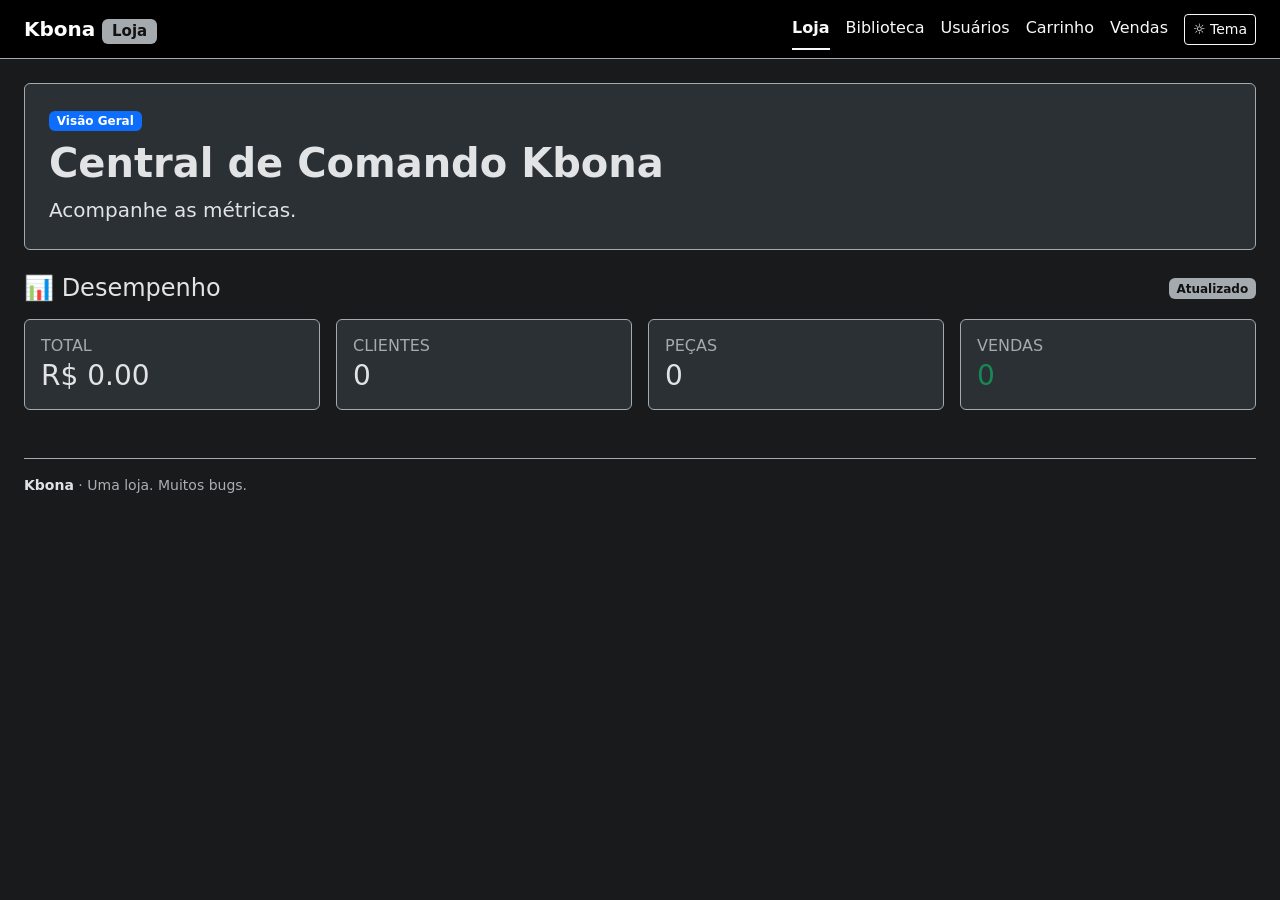
==== commit 3ee20ab8: "feat: adicionado app.js e funcionalidades CRUD" ====
--- a/index.html
+++ b/index.html
@@ -1,9 +1,9 @@
 <!doctype html>
 <html lang="pt-BR" data-bs-theme="dark">
 <head>
-  <meta charset="utf-8">
+  <meta charset="UTF-8">
   <!-- Ajusta a página à largura do celular -->
-  <meta name="viewport" content="width=device-width, initial-scale=1">
+  <meta name="viewport" content="width=device-width, initial-scale=1.0">
   <!-- Cor da barra do navegador no celular -->
   <meta name="theme-color" content="#181a1b">
   <meta name="description" content="Kbona -- Loja de Compras">
@@ -53,10 +53,10 @@
       <!-- Mesmos links do menu do desktop -->
       <nav class="nav nav-underline flex-column gap-2" aria-label="Navegação móvel">
         <a class="nav-link active" data-nav-link href="index.html" aria-current="page">▦ Loja / Painel</a>
-        <a class="nav-link" data-nav-link href="produtos.html">▣ Biblioteca / Produtos</a>
-        <a class="nav-link" data-nav-link href="clientes.html">♙ Usuários / Clientes</a>
-        <a class="nav-link" data-nav-link href="carrinho.html">＋ Carrinho / Combo</a>
-        <a class="nav-link" data-nav-link href="vendas.html">☰ Vendas / Pedidos</a>
+        <a class="nav-link" data-nav-link href="Produtos.html">▣ Biblioteca / Produtos</a>
+        <a class="nav-link" data-nav-link href="Clientes.html">♙ Usuários / Clientes</a>
+        <a class="nav-link" data-nav-link href="Carrinho.html">＋ Carrinho / Combo</a>
+        <a class="nav-link" data-nav-link href="Vendas.html">☰ Vendas / Pedidos</a>
         <hr>
         <!-- Alterna tema de dentro do menu lateral -->
         <button id="tema-mobile-menu" class="btn btn-outline-secondary" type="button">Alternar tema</button>
